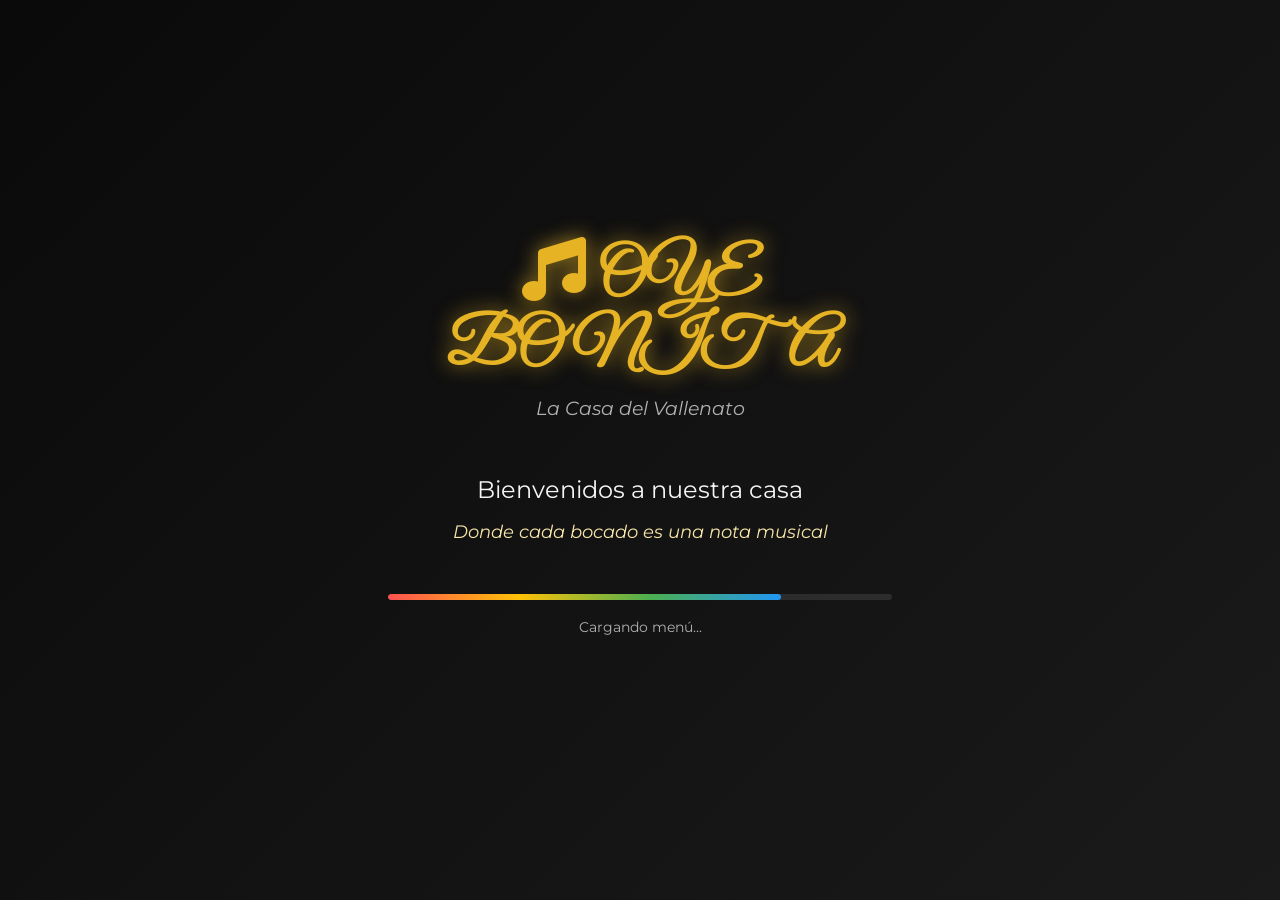
==== index.html @ 0b8c16e4 "quitar arreglos de acordeon" ====
<!DOCTYPE html>
<html lang="es">
<head>
    <meta charset="UTF-8">
    <meta name="viewport" content="width=device-width, initial-scale=1.0, viewport-fit=cover">
    <meta name="description" content="Menú completo del restaurante Oye Bonita - La Casa del Vallenato">
    <meta name="keywords" content="restaurante, vallenato, comida colombiana, menú, Valledupar, Oye Bonita">
    <meta name="author" content="Oye Bonita - La Casa del Vallenato">
    <meta property="og:title" content="OYE BONITA - La Casa del Vallenato | Menú">
    <meta property="og:description" content="Sabores que suenan a vallenato. Disfruta de nuestra gastronomía colombiana.">
    <meta property="og:type" content="website">
    <meta property="og:locale" content="es_CO">
    
    <title>OYE BONITA - La Casa del Vallenato | Menú</title>
    
    <!-- Preconexiones para performance -->
    <link rel="preconnect" href="https://fonts.googleapis.com">
    <link rel="preconnect" href="https://fonts.gstatic.com" crossorigin>
    <link rel="preconnect" href="https://cdnjs.cloudflare.com">
    
    <!-- Hojas de estilo -->
    <link rel="stylesheet" href="style.css">
    <link href="https://fonts.googleapis.com/css2?family=Great+Vibes&family=Playfair+Display:wght@400;700&family=Montserrat:wght@300;400;500;600;700&display=swap" rel="stylesheet">
    <link rel="stylesheet" href="https://cdnjs.cloudflare.com/ajax/libs/font-awesome/6.4.0/css/all.min.css" integrity="sha512-iecdLmaskl7CVkqkXNQ/ZH/XLlvWZOJyj7Yy7tcenmpD1ypASozpmT/E0iPtmFIB46ZmdtAc9eNBvH0H/ZpiBw==" crossorigin="anonymous" referrerpolicy="no-referrer">
    
    <!-- Favicon -->
    <link rel="icon" type="image/x-icon" href="assets/images/favicon.ico">
    <link rel="apple-touch-icon" href="assets/images/apple-touch-icon.png">
</head>
<body>
    <!-- Pantalla de bienvenida -->
    <div id="welcome-screen" class="welcome-screen">
        <div class="welcome-content">
            <div class="welcome-logo">
                <h1><i class="fas fa-music" aria-hidden="true"></i> OYE BONITA</h1>
                <p class="tagline">La Casa del Vallenato</p>
            </div>
            <div class="welcome-message">
                <p>Bienvenidos a nuestra casa</p>
                <p class="subtitle">Donde cada bocado es una nota musical</p>
            </div>
            <div class="loading-indicator">
                <div class="loading-bar">
                    <div class="loading-progress"></div>
                </div>
                <p class="loading-text">Cargando menú...</p>
            </div>
        </div>
    </div>

    <!-- Contenido principal (oculto inicialmente) -->
    <div id="main-content" class="main-content" style="display: none;">

        <div id="app" role="main">
            <!-- Header simplificado -->
            <header class="main-header" role="banner">
                <div class="container">
                    <div class="logo">
                        <h1><i class="fas fa-music" aria-hidden="true"></i> OYE BONITA</h1>
                        <p class="tagline">La Casa del Vallenato</p>
                    </div>
                    <nav class="main-nav" aria-label="Navegación principal">
                        <ul role="menubar">
                            <li role="none">
                            </li>
                        </ul>
                    </nav>
                </div>
            </header>

            <!-- Contenido principal -->
            <main>
                <!-- Navegación de categorías del menú -->
                <section class="menu-navigation">
                    <div class="container">
                        <h2 class="section-title">Nuestro Menú</h2>
                        <p class="section-subtitle">Selecciona una categoría para descubrir nuestros platos</p>
                        <div class="menu-categories">
                            <button class="category-btn active" data-category="entradas">
                                <i class="fas fa-utensil-spoon"></i> Entradas
                            </button>
                            <button class="category-btn" data-category="hamburguesas">
                                <i class="fas fa-hamburger"></i> Hamburguesas
                            </button>
                            <button class="category-btn" data-category="para-picar">
                                <i class="fas fa-drumstick-bite"></i> Para Picar
                            </button>
                            <button class="category-btn" data-category="licores">
                                <i class="fas fa-glass-whiskey"></i> Licores
                            </button>
                            <button class="category-btn" data-category="cocteles">
                                <i class="fas fa-cocktail"></i> Cócteles
                            </button>
                        </div>
                    </div>
                </section>

                <!-- Sección de Entradas -->
                <section id="entradas" class="menu-section">
                    <div class="container">
                        <h3 class="section-title">Entradas</h3>
                        <p class="section-subtitle">Para empezar con buen sabor</p>
                        <div class="menu-grid" id="entradas-grid">
                            <!-- Las tarjetas se generarán con JavaScript -->
                        </div>
                    </div>
                </section>

                <!-- Sección de Hamburguesas -->
                <section id="hamburguesas" class="menu-section">
                    <div class="container">
                        <h3 class="section-title">Hamburguesas</h3>
                        <p class="section-subtitle">Las mejores hamburguesas con sabor colombiano</p>
                        <div class="menu-grid" id="hamburguesas-grid">
                            <!-- Contenido generado por JavaScript -->
                        </div>
                    </div>
                </section>

                <!-- Sección Para Picar -->
                <section id="para-picar" class="menu-section">
                    <div class="container">
                        <h3 class="section-title">Para Picar</h3>
                        <p class="section-subtitle">Para compartir con amigos y buena música</p>
                        <div class="menu-grid" id="para-picar-grid">
                            <!-- Contenido generado por JavaScript -->
                        </div>
                    </div>
                </section>

                <!-- Sección de Licores -->
                <section id="licores" class="menu-section">
                    <div class="container">
                        <h3 class="section-title">Licores</h3>
                        <p class="section-subtitle">Los mejores licores para brindar</p>
                        <div class="menu-grid" id="licores-grid">
                            <!-- Contenido generado por JavaScript -->
                        </div>
                    </div>
                </section>

                <!-- Sección de Cócteles -->
                <section id="cocteles" class="menu-section">
                    <div class="container">
                        <h3 class="section-title">Cócteles</h3>
                        <p class="section-subtitle">Mezclas perfectas para disfrutar</p>
                        <div class="menu-grid" id="cocteles-grid">
                            <!-- Contenido generado por JavaScript -->
                        </div>
                    </div>
                </section>

                <!-- Sección de Dirección -->
                <section id="direccion" class="menu-section">
                    <div class="container">
                        <h2 class="section-title">Visítanos</h2>
                        <p class="section-subtitle">Ven y disfruta de nuestra gastronomía</p>
                        <div class="address-card">
                            <div class="address-content">
                                <h4><i class="fas fa-map-marker-alt"></i> Oye Bonita - La Casa del Vallenato</h4>
                                <p>Calle 70 # 45 - 23, Barrio La Castellana</p>
                                <p>Valledupar, Colombia</p>
                                <p class="contact-info"><i class="fas fa-phone"></i> +57 321 456 7890</p>
                            </div>
                        </div>
                    </div>
                </section>
            </main>

            <!-- Footer simplificado -->
            <footer class="main-footer">
                <div class="container">
                    <div class="footer-content">
                        <div class="footer-column">
                            <h3>Oye Bonita</h3>
                            <p>La Casa del Vallenato, donde la gastronomía y la música se encuentran.</p>
                        </div>
                        <div class="footer-column">
                            <h3>Dirección</h3>
                            <p><i class="fas fa-map-marker-alt"></i> Calle 70 #45-23</p>
                            <p>Barrio La Castellana</p>
                            <p>Valledupar, Colombia</p>
                        </div>
                    </div>
                    <div class="footer-bottom">
                        <p>&copy; 2023 Oye Bonita - La Casa del Vallenato.</p>
                    </div>
                </div>
            </footer>
        </div>
    </div>

    <!-- Scripts -->
    <script src="script.js"></script>
    <script>
        // Transición automática de pantalla de bienvenida
        document.addEventListener('DOMContentLoaded', function() {
            const welcomeScreen = document.getElementById('welcome-screen');
            const mainContent = document.getElementById('main-content');
            const loadingProgress = document.querySelector('.loading-progress');
            
            // Simular carga
            let progress = 0;
            const interval = setInterval(() => {
                progress += 2;
                loadingProgress.style.width = progress + '%';
                
                if (progress >= 100) {
                    clearInterval(interval);
                    
                    // Ocultar pantalla de bienvenida y mostrar contenido principal
                    setTimeout(() => {
                        welcomeScreen.style.opacity = '0';
                        welcomeScreen.style.transition = 'opacity 0.5s ease';
                        
                        setTimeout(() => {
                            welcomeScreen.style.display = 'none';
                            mainContent.style.display = 'block';
                            mainContent.style.opacity = '0';
                            mainContent.style.transition = 'opacity 0.5s ease';
                            
                            setTimeout(() => {
                                mainContent.style.opacity = '1';
                            }, 50);
                        }, 500);
                    }, 300);
                }
            }, 30);
        });
    </script>
</body>
</html>
---- style.css ----
/* ============================================
   RESET Y CONFIGURACIÓN BASE
   ============================================ */
* {
    margin: 0;
    padding: 0;
    box-sizing: border-box;
}

html {
    scroll-behavior: smooth;
}

body {
    font-family: 'Montserrat', sans-serif;
    line-height: 1.6;
    color: var(--text-primary);
    background-color: var(--bg-deep-black);
    overflow-x: hidden;
    text-rendering: optimizeLegibility;
    -webkit-font-smoothing: antialiased;
    -moz-osx-font-smoothing: grayscale;
}

/* ============================================
   VARIABLES CSS - PALETA VALLENATA
   ============================================ */
:root {
    /* Colores principales - Optimizados para accesibilidad */
    --bg-deep-black: #0a0a0a;
    --gold-accent: #E6B325; /* Mejor contraste: 7.5:1 sobre #0a0a0a */
    --gold-light: #F8E6A8;
    --confeti-red: #FF5252;
    --confeti-yellow: #FFC107;
    --confeti-green: #4CAF50;
    --confeti-blue: #2196F3;
    
    /* Colores de texto - Mejor legibilidad */
    --text-primary: #F5F5F5;
    --text-secondary: #B0B0B0;
    --text-accent: #E6B325;
    
    /* Estados */
    --success: #2E7D32;
    --warning: #FF9800;
    --error: #D32F2F;
    
    /* Sombras optimizadas para performance */
    --shadow-sm: 0 1px 3px rgba(0,0,0,0.4);
    --shadow-md: 0 3px 6px rgba(0,0,0,0.5);
    --shadow-lg: 0 6px 12px rgba(0,0,0,0.6);
    --shadow-gold: 0 0 12px rgba(230, 179, 37, 0.6);
    
    /* Radios */
    --radius-sm: 4px;
    --radius-md: 8px;
    --radius-lg: 16px;
    --radius-full: 9999px;
    
    /* Espaciado sistemático */
    --space-xs: 0.5rem;
    --space-sm: 1rem;
    --space-md: 1.5rem;
    --space-lg: 2rem;
    --space-xl: 3rem;
    --space-xxl: 4rem;
    
    /* Breakpoints */
    --breakpoint-sm: 576px;
    --breakpoint-md: 768px;
    --breakpoint-lg: 992px;
    --breakpoint-xl: 1200px;
    --breakpoint-xxl: 1400px;
    
    /* Utilidades de performance */
    --transition-fast: 150ms ease;
    --transition-base: 250ms ease;
    --transition-slow: 350ms ease;
}

/* ============================================
   TIPOGRAFÍA VALLENATA
   ============================================ */
h1, h2, h3, h4, h5, h6 {
    font-family: 'Playfair Display', serif;
    font-weight: 700;
    line-height: 1.2;
    margin-bottom: var(--space-md);
    color: var(--gold-accent);
}

h1 {
    font-size: clamp(2.5rem, 5vw, 3.5rem);
    font-weight: 900;
    line-height: 1.1;
}

h2 {
    font-size: clamp(2rem, 4vw, 2.5rem);
}

h3 {
    font-size: clamp(1.5rem, 3vw, 1.8rem);
}

p {
    margin-bottom: var(--space-md);
    font-size: 1rem;
    color: var(--text-secondary);
}

a {
    color: var(--gold-accent);
    text-decoration: none;
    transition: color 0.3s ease;
}

a:hover {
    color: var(--gold-light);
}

/* ============================================
   UTILIDADES
   ============================================ */
.container {
    width: 100%;
    max-width: 1200px;
    margin: 0 auto;
    padding: 0 var(--space-md);
}

.section-title {
    text-align: center;
    margin-bottom: var(--space-sm);
    position: relative;
    font-family: 'Great Vibes', cursive;
    font-size: 3rem;
    color: var(--gold-accent);
}

.section-title::after {
    content: '';
    display: block;
    width: 100px;
    height: 4px;
    background: linear-gradient(90deg, var(--confeti-red), var(--confeti-yellow), var(--confeti-green), var(--confeti-blue));
    margin: var(--space-sm) auto;
    border-radius: var(--radius-full);
}

.section-subtitle {
    text-align: center;
    color: var(--text-secondary);
    margin-bottom: var(--space-xl);
    font-size: 1.1rem;
    font-style: italic;
}

/* ============================================
   BOTONES VALLENATOS
   ============================================ */
.btn {
    display: inline-block;
    padding: var(--space-sm) var(--space-lg);
    border-radius: var(--radius-md);
    font-weight: 600;
    text-align: center;
    cursor: pointer;
    border: none;
    transition: all var(--transition-base);
    font-family: 'Montserrat', sans-serif;
    font-size: 1rem;
    text-transform: uppercase;
    letter-spacing: 1px;
    will-change: transform, box-shadow;
    position: relative;
    overflow: hidden;
}

.btn::after {
    content: '';
    position: absolute;
    top: 50%;
    left: 50%;
    width: 5px;
    height: 5px;
    background: rgba(255, 255, 255, 0.5);
    opacity: 0;
    border-radius: 100%;
    transform: scale(1, 1) translate(-50%);
    transform-origin: 50% 50%;
}

.btn:focus:not(:active)::after {
    animation: ripple 1s ease-out;
}

@keyframes ripple {
    0% {
        transform: scale(0, 0);
        opacity: 0.5;
    }
    100% {
        transform: scale(20, 20);
        opacity: 0;
    }
}

.btn-primary {
    background-color: var(--gold-accent);
    color: var(--bg-deep-black);
    box-shadow: var(--shadow-gold);
}

.btn-primary:hover,
.btn-primary:focus {
    background-color: var(--gold-light);
    transform: translateY(-3px);
    box-shadow: 0 6px 20px rgba(230, 179, 37, 0.7);
    outline: 2px solid var(--gold-light);
    outline-offset: 2px;
}

.btn-secondary {
    background-color: transparent;
    color: var(--gold-accent);
    border: 2px solid var(--gold-accent);
}

.btn-secondary:hover,
.btn-secondary:focus {
    background-color: var(--gold-accent);
    color: var(--bg-deep-black);
    transform: translateY(-3px);
    outline: 2px solid var(--gold-accent);
    outline-offset: 2px;
}

.btn-large {
    padding: var(--space-md) var(--space-xl);
    font-size: 1.1rem;
}

/* ============================================
   HEADER VALLENATO
   ============================================ */
.main-header {
    background-color: rgba(10, 10, 10, 0.98);
    backdrop-filter: blur(10px);
    position: sticky;
    top: 0;
    z-index: 1000;
    padding: var(--space-xs) 0;
    border-bottom: 2px solid var(--gold-accent);
    contain: layout style;
    will-change: backdrop-filter;
}

.main-header .container {
    display: flex;
    justify-content: space-between;
    align-items: center;
    flex-wrap: wrap;
}

.logo {
    display: flex;
    flex-direction: column;
    align-items: flex-start;
}

.logo h1 {
    font-family: 'Great Vibes', cursive;
    font-size: 2rem;
    margin-bottom: 0;
    color: var(--gold-accent);
    text-shadow: 0 0 10px rgba(212, 175, 55, 0.5);
    line-height: 1;
}

.logo .tagline {
    font-size: 0.8rem;
    color: var(--text-secondary);
    margin-bottom: 0;
    font-style: italic;
    letter-spacing: 0.5px;
}

.main-nav ul {
    display: flex;
    list-style: none;
    gap: var(--space-md);
    margin: 0;
    padding: 0;
}

.main-nav a {
    color: var(--text-primary);
    font-weight: 500;
    display: flex;
    align-items: center;
    gap: var(--space-xs);
    padding: var(--space-xs) var(--space-sm);
    border-radius: var(--radius-sm);
    font-size: 0.9rem;
    white-space: nowrap;
}

.main-nav a i {
    font-size: 0.9rem;
}

.main-nav a {
    transition: all 0.3s ease;
}

.main-nav a:hover,
.main-nav a.active {
    color: var(--gold-accent);
    background-color: rgba(212, 175, 55, 0.1);
    box-shadow: var(--shadow-gold);
}

/* ============================================
   HERO SECTION VALLENATA
   ============================================ */
.hero {
    padding: var(--space-xxl) 0;
    background: linear-gradient(rgba(16, 16, 16, 0.9), rgba(16, 16, 16, 0.9)), 
                url('assets/images/hero-bg.jpg') center/cover no-repeat;
    position: relative;
    overflow: hidden;
}

.hero::before {
    content: '';
    position: absolute;
    top: 0;
    left: 0;
    right: 0;
    bottom: 0;
    background: radial-gradient(circle at 20% 50%, rgba(212, 175, 55, 0.1) 0%, transparent 50%),
                radial-gradient(circle at 80% 20%, rgba(255, 107, 107, 0.1) 0%, transparent 50%);
    z-index: 0;
}

.hero .container {
    position: relative;
    z-index: 1;
    display: flex;
    align-items: center;
    gap: var(--space-xl);
}

.hero-content {
    flex: 1;
}

.hero-content h2 {
    font-size: 3.5rem;
    color: var(--gold-accent);
    margin-bottom: var(--space-md);
    font-family: 'Great Vibes', cursive;
}

.hero-content .subtitle {
    font-size: 1.8rem;
    color: var(--text-primary);
    margin-bottom: var(--space-lg);
    font-family: 'Playfair Display', serif;
    font-style: italic;
}

.hero-content p {
    font-size: 1.2rem;
    margin-bottom: var(--space-lg);
    color: var(--text-secondary);
    max-width: 600px;
}

.hero-buttons {
    display: flex;
    gap: var(--space-md);
}

.hero-image {
    flex: 1;
    position: relative;
}

.hero-image .image-placeholder {
    background: linear-gradient(135deg, var(--gold-accent) 0%, var(--confeti-red) 100%);
    border-radius: var(--radius-lg);
    height: 400px;
    display: flex;
    flex-direction: column;
    justify-content: center;
    align-items: center;
    color: var(--text-primary);
    box-shadow: var(--shadow-lg);
    overflow: hidden;
    position: relative;
}

.hero-image .image-placeholder::before {
    content: '';
    position: absolute;
    top: -50%;
    left: -50%;
    width: 200%;
    height: 200%;
    background: linear-gradient(45deg, transparent 30%, rgba(255, 255, 255, 0.1) 50%, transparent 70%);
    animation: shine 3s infinite linear;
}

@keyframes shine {
    0% { transform: translateX(-100%) translateY(-100%) rotate(45deg); }
    100% { transform: translateX(100%) translateY(100%) rotate(45deg); }
}

/* ============================================
   SECCIÓN DE NAVEGACIÓN DE MENÚ
   ============================================ */
.menu-navigation {
    padding: var(--space-xl) 0;
    background-color: rgba(0, 0, 0, 0.5);
}

.menu-categories {
    display: flex;
    justify-content: center;
    flex-wrap: wrap;
    gap: var(--space-sm);
    margin-bottom: var(--space-xl);
}

.category-btn {
    padding: var(--space-sm) var(--space-lg);
    background-color: transparent;
    border: 2px solid var(--gold-accent);
    color: var(--gold-accent);
    border-radius: var(--radius-full);
    font-weight: 600;
    cursor: pointer;
    transition: all 0.3s ease;
    display: flex;
    align-items: center;
    gap: var(--space-xs);
}

.category-btn:hover,
.category-btn.active {
    background-color: var(--gold-accent);
    color: var(--bg-deep-black);
    transform: translateY(-3px);
    box-shadow: var(--shadow-gold);
}

.category-btn i {
    font-size: 1.2rem;
}

/* ============================================
   TARJETAS DE MENÚ
   ============================================ */
.menu-section {
    padding: var(--space-xl) 0;
}

.menu-grid {
    display: grid;
    grid-template-columns: repeat(auto-fill, minmax(300px, 1fr));
    gap: var(--space-lg);
    margin-top: var(--space-xl);
}

.menu-card {
    background-color: rgba(255, 255, 255, 0.05);
    border-radius: var(--radius-lg);
    overflow: hidden;
    transition: all 0.3s ease;
    border: 1px solid rgba(212, 175, 55, 0.2);
    position: relative;
}

.menu-card:hover {
    transform: translateY(-10px);
    border-color: var(--gold-accent);
    box-shadow: var(--shadow-gold);
}

.menu-card__header {
    padding: var(--space-md);
    background-color: rgba(212, 175, 55, 0.1);
    border-bottom: 1px solid rgba(212, 175, 55, 0.3);
    display: flex;
    justify-content: space-between;
    align-items: center;
}

.menu-card__title {
    font-size: 1.5rem;
    color: var(--gold-accent);
    margin-bottom: 0;
}

.menu-card__price {
    font-size: 1.8rem;
    font-weight: 700;
    color: var(--confeti-green);
}

.menu-card__body {
    padding: var(--space-md);
}

.menu-card__description {
    color: var(--text-secondary);
    margin-bottom: var(--space-md);
    font-size: 0.95rem;
}

.menu-card__tags {
    display: flex;
    gap: var(--space-xs);
    flex-wrap: wrap;
}

.menu-card__tag {
    padding: 0.25rem 0.75rem;
    background-color: var(--confeti-red);
    color: white;
    border-radius: var(--radius-full);
    font-size: 0.8rem;
    font-weight: 600;
}

.menu-card__tag--recommended {
    background-color: var(--confeti-green);
}

.menu-card__tag--spicy {
    background-color: var(--confeti-red);
}

.menu-card__tag--new {
    background-color: var(--confeti-blue);
}


/* ============================================
   FOOTER VALLENATO
   ============================================ */
.main-footer {
    background-color: rgba(0, 0, 0, 0.9);
    padding: var(--space-xxl) 0 var(--space-xl);
    border-top: 2px solid var(--gold-accent);
    position: relative;
    overflow: hidden;
}

.footer-content {
    display: grid;
    grid-template-columns: repeat(auto-fit, minmax(250px, 1fr));
    gap: var(--space-xl);
    margin-bottom: var(--space-xl);
}

.footer-column h3 {
    color: var(--gold-accent);
    font-size: 1.5rem;
    margin-bottom: var(--space-md);
    font-family: 'Playfair Display', serif;
}

.footer-column p,
.footer-column a {
    color: var(--text-secondary);
    margin-bottom: var(--space-sm);
    display: block;
}

.footer-column a:hover {
    color: var(--gold-accent);
}

.social-links {
    display: flex;
    gap: var(--space-sm);
    margin-top: var(--space-md);
}

.social-links a {
    width: 40px;
    height: 40px;
    border-radius: 50%;
    background-color: rgba(212, 175, 55, 0.1);
    display: flex;
    align-items: center;
    justify-content: center;
    transition: all 0.3s ease;
}

.social-links a:hover {
    background-color: var(--gold-accent);
    transform: scale(1.1);
}

.footer-bottom {
    text-align: center;
    padding-top: var(--space-xl);
    border-top: 1px solid rgba(212, 175, 55, 0.3);
    color: var(--text-secondary);
    font-size: 0.9rem;
}

.footer-bottom p {
    margin-bottom: 0;
}

/* ============================================
   RESPONSIVIDAD
   ============================================ */
@media (max-width: 992px) {
    .hero .container {
        flex-direction: column;
        text-align: center;
    }
    
    .hero-content h2 {
        font-size: 2.8rem;
    }
    
    .menu-grid {
        grid-template-columns: repeat(auto-fill, minmax(250px, 1fr));
    }
}

@media (max-width: 768px) {
    .main-header {
        padding: 0.5rem 0;
    }
    
    .main-header .container {
        flex-direction: row;
        gap: var(--space-sm);
        align-items: center;
    }
    
    .logo h1 {
        font-size: 1.8rem;
    }
    
    .logo .tagline {
        font-size: 0.7rem;
    }
    
    .main-nav ul {
        gap: var(--space-xs);
        flex-wrap: nowrap;
        overflow-x: auto;
        padding-bottom: 0.25rem;
        -webkit-overflow-scrolling: touch;
    }
    
    .main-nav a {
        font-size: 0.8rem;
        padding: 0.25rem 0.5rem;
    }
    
    .main-nav a i {
        font-size: 0.8rem;
    }
    
    .menu-categories {
        flex-direction: column;
        align-items: center;
    }
    
    .category-btn {
        width: 100%;
        max-width: 300px;
        justify-content: center;
    }
    
    .footer-content {
        grid-template-columns: 1fr;
        text-align: center;
    }
    
}

/* Header más compacto para pantallas muy pequeñas */
@media (max-width: 480px) {
    .logo h1 {
        font-size: 1.5rem;
    }
    
    .logo .tagline {
        display: none; /* Ocultar tagline en pantallas muy pequeñas */
    }
    
    .main-nav a span {
        display: none; /* Mostrar solo iconos en pantallas muy pequeñas */
    }
    
    .main-nav a i {
        font-size: 1rem;
        margin: 0;
    }
    
    .main-nav a {
        padding: 0.5rem;
        border-radius: 50%;
        width: 40px;
        height: 40px;
        display: flex;
        align-items: center;
        justify-content: center;
    }
}

@media (max-width: 576px) {
    h1 {
        font-size: 2.5rem;
    }
    
    h2 {
        font-size: 2rem;
    }
    
    .section-title {
        font-size: 2.5rem;
    }
    
    .hero-buttons {
        flex-direction: column;
        align-items: center;
    }
    
    .btn {
        width: 100%;
        max-width: 300px;
    }
}

/* ============================================
   ANIMACIONES DE CONFETI (placeholder)
   ============================================ */
.confetti {
    position: fixed;
    width: 10px;
    height: 10px;
    background-color: var(--confeti-red);
    opacity: 0;
    pointer-events: none;
    border-radius: 50%;
}

/* ============================================
   ESTILOS PARA FORMULARIOS (añadidos)
   ============================================ */
.reservation-form-container {
    max-width: 600px;
    margin: 0 auto;
}

.form-grid {
    display: grid;
    grid-template-columns: repeat(auto-fit, minmax(250px, 1fr));
    gap: var(--space-md);
}

.form-group {
    display: flex;
    flex-direction: column;
}

.form-group-full {
    grid-column: 1 / -1;
}

.form-label {
    display: flex;
    align-items: center;
    gap: var(--space-xs);
    margin-bottom: var(--space-xs);
    color: var(--text-secondary);
    font-size: 0.9rem;
    font-weight: 500;
}

.form-input,
.form-select {
    padding: var(--space-sm);
    border-radius: var(--radius-sm);
    border: 1px solid var(--gold-accent);
    background: rgba(255, 255, 255, 0.05);
    color: var(--text-primary);
    font-family: 'Montserrat', sans-serif;
    font-size: 1rem;
    transition: all var(--transition-base);
    width: 100%;
}

.form-input:focus,
.form-select:focus {
    outline: 2px solid var(--gold-accent);
    outline-offset: 2px;
    background: rgba(255, 255, 255, 0.1);
    border-color: var(--gold-light);
}

.form-input::placeholder {
    color: rgba(255, 255, 255, 0.4);
}

.form-select option {
    background: var(--bg-deep-black);
    color: var(--text-primary);
}

.btn-block {
    width: 100%;
}

.form-note {
    margin-top: var(--space-sm);
    font-size: 0.85rem;
    color: var(--text-secondary);
    text-align: center;
    opacity: 0.8;
}

/* ============================================
   ESTILOS PARA SCROLLBAR
   ============================================ */
::-webkit-scrollbar {
    width: 10px;
}

::-webkit-scrollbar-track {
    background: var(--bg-deep-black);
}

::-webkit-scrollbar-thumb {
    background: var(--gold-accent);
    border-radius: var(--radius-full);
}

::-webkit-scrollbar-thumb:hover {
    background: var(--gold-light);
}

/* ============================================
   MEDIA QUERIES PARA PERFORMANCE
   ============================================ */
@media (prefers-reduced-motion: reduce) {
    *,
    *::before,
    *::after {
        animation-duration: 0.01ms !important;
        animation-iteration-count: 1 !important;
        transition-duration: 0.01ms !important;
        scroll-behavior: auto !important;
    }
}

@media (prefers-contrast: high) {
    :root {
        --gold-accent: #FFD700;
        --text-primary: #FFFFFF;
        --text-secondary: #E0E0E0;
    }
}

/* ============================================
   PANTALLA DE BIENVENIDA
   ============================================ */
.welcome-screen {
    position: fixed;
    top: 0;
    left: 0;
    width: 100%;
    height: 100%;
    background: linear-gradient(135deg, var(--bg-deep-black) 0%, #1a1a1a 100%);
    display: flex;
    align-items: center;
    justify-content: center;
    z-index: 9999;
    transition: opacity 0.5s ease;
}

.welcome-content {
    text-align: center;
    padding: var(--space-xl);
    max-width: 600px;
}

.welcome-logo h1 {
    font-family: 'Great Vibes', cursive;
    font-size: 4rem;
    color: var(--gold-accent);
    margin-bottom: var(--space-xs);
    text-shadow: 0 0 20px rgba(230, 179, 37, 0.7);
}

.welcome-logo .tagline {
    font-size: 1.2rem;
    color: var(--text-secondary);
    margin-bottom: var(--space-xl);
    font-style: italic;
}

.welcome-message p {
    font-size: 1.5rem;
    color: var(--text-primary);
    margin-bottom: var(--space-xs);
}

.welcome-message .subtitle {
    font-size: 1.1rem;
    color: var(--gold-light);
    font-style: italic;
    margin-bottom: var(--space-xl);
}

.loading-indicator {
    margin-top: var(--space-xl);
}

.loading-bar {
    width: 100%;
    height: 6px;
    background-color: rgba(255, 255, 255, 0.1);
    border-radius: var(--radius-full);
    overflow: hidden;
    margin-bottom: var(--space-sm);
}

.loading-progress {
    width: 0%;
    height: 100%;
    background: linear-gradient(90deg, var(--confeti-red), var(--confeti-yellow), var(--confeti-green), var(--confeti-blue));
    border-radius: var(--radius-full);
    transition: width 0.3s ease;
}

.loading-text {
    color: var(--text-secondary);
    font-size: 0.9rem;
}

/* ============================================
   ITEMS DE MENÚ SIMPLIFICADOS (SIN CAJAS INTERACTIVAS)
   ============================================ */
.menu-item-simple {
    background: transparent;
    border: none;
    padding: var(--space-md) 0;
    border-bottom: 1px solid rgba(212, 175, 55, 0.2);
    display: flex;
    justify-content: space-between;
    align-items: flex-start;
    transition: all 0.2s ease;
}

.menu-item-simple:last-child {
    border-bottom: none;
}

.menu-item-simple:hover {
    background: rgba(212, 175, 55, 0.05);
    padding-left: var(--space-sm);
    padding-right: var(--space-sm);
}

.menu-item-info {
    flex: 1;
    padding-right: var(--space-md);
}

.menu-item-title {
    font-size: 1.1rem;
    color: var(--gold-accent);
    margin-bottom: var(--space-xs);
    font-weight: 600;
    line-height: 1.3;
}

.menu-item-description {
    font-size: 0.9rem;
    color: var(--text-secondary);
    line-height: 1.5;
    margin-bottom: var(--space-xs);
    font-style: italic;
}

.menu-item-price {
    font-size: 1.2rem;
    font-weight: 700;
    color: var(--confeti-green);
    white-space: nowrap;
    min-width: 100px;
    text-align: right;
}

.menu-item-tags {
    display: flex;
    gap: var(--space-xs);
    margin-top: var(--space-xs);
    flex-wrap: wrap;
}

.menu-item-tag {
    font-size: 0.7rem;
    padding: 0.15rem 0.5rem;
    border-radius: var(--radius-full);
    background: var(--confeti-red);
    color: white;
    font-weight: 600;
    text-transform: uppercase;
    letter-spacing: 0.5px;
}

.menu-item-tag.recommended {
    background: var(--confeti-green);
}

.menu-item-tag.new {
    background: var(--confeti-blue);
}

.menu-item-tag.premium {
    background: var(--gold-accent);
    color: var(--bg-deep-black);
}

/* ============================================
   MEJORAS PARA MENÚ COMPLETO
   ============================================ */
.menu-section {
    margin-bottom: var(--space-xxl);
    padding-top: var(--space-xl);
}

.menu-section:first-of-type {
    padding-top: 0;
}

.menu-section h3.section-title {
    font-size: 2rem;
    margin-bottom: var(--space-sm);
    color: var(--gold-light);
    text-transform: uppercase;
    letter-spacing: 1px;
}

.menu-section .section-subtitle {
    font-size: 1rem;
    color: var(--text-secondary);
    margin-bottom: var(--space-lg);
    font-style: italic;
}

/* Separador entre secciones */
.menu-section:not(:first-of-type) {
    border-top: 2px solid rgba(212, 175, 55, 0.3);
    padding-top: var(--space-xxl);
}

/* ============================================
   TARJETA DE DIRECCIÓN
   ============================================ */
.address-card {
    background: rgba(212, 175, 55, 0.1);
    border: 1px solid rgba(212, 175, 55, 0.3);
    border-radius: var(--radius-lg);
    padding: var(--space-xl);
    max-width: 500px;
    margin: 0 auto;
}

.address-content h4 {
    color: var(--gold-accent);
    margin-bottom: var(--space-md);
    font-size: 1.3rem;
    display: flex;
    align-items: center;
    gap: var(--space-sm);
}

.address-content p {
    margin-bottom: var(--space-sm);
    color: var(--text-primary);
    font-size: 1rem;
}

.contact-info {
    margin-top: var(--space-lg);
    padding-top: var(--space-md);
    border-top: 1px solid rgba(212, 175, 55, 0.2);
    color: var(--gold-light) !important;
    font-weight: 500;
}

/* ============================================
   RESPONSIVIDAD COMPLETA PARA MÓVILES
   ============================================ */

/* Dispositivos medianos (tablets) */
@media (max-width: 992px) {
    .container {
        padding: 0 var(--space-md);
    }
    
    .menu-grid {
        grid-template-columns: repeat(auto-fill, minmax(280px, 1fr));
    }
    
    .menu-categories {
        flex-wrap: wrap;
        justify-content: center;
    }
    
    .category-btn {
        flex: 1 0 calc(50% - var(--space-md));
        min-width: 140px;
    }
}

/* Dispositivos pequeños (móviles grandes) */
@media (max-width: 768px) {
    /* Header optimizado para móviles */
    .main-header {
        position: sticky;
        padding: 0.25rem 0;
    }
    
    .main-header .container {
        gap: var(--space-xs);
    }
    
    .main-nav ul {
        gap: var(--space-xs);
    }

    /* ↓ Esto es lo clave: reducir el espacio inicial del menú */
    .menu-navigation {
        padding: 14px 16px 12px;
    }

    .menu-navigation .section-title {
        font-size: 22px !important;
        margin-bottom: 2px;
    }

    .menu-navigation .section-title::after {
        margin: 4px auto 6px;
        width: 50px;
        height: 2px;
    }

    .menu-navigation .section-subtitle {
        font-size: 11px !important;
        margin-bottom: 10px;
    }
    
    /* Botones de categoría en grilla 2 columnas */
    .menu-categories {
        display: grid;
        grid-template-columns: 1fr 1fr;
        gap: 8px;
        margin-bottom: 0;
    }
    
    .category-btn {
        padding: 8px 4px;
        font-size: 11px;
        justify-content: center;
    }
    
    /* Tipografía */
    h1 { font-size: clamp(1.8rem, 6vw, 2.2rem) !important; line-height: 1.2; }
    h2 { font-size: clamp(1.5rem, 5vw, 1.8rem) !important; }
    h3 { font-size: clamp(1.2rem, 4vw, 1.4rem) !important; }
    
    .section-title {
        font-size: 2rem !important;
        margin-bottom: var(--space-sm);
    }
    
    .section-subtitle {
        font-size: 0.95rem !important;
        margin-bottom: var(--space-lg);
    }
    
    .container { padding: 0 var(--space-sm); }
    
    .menu-section {
        padding: var(--space-md) 0;
        margin-bottom: var(--space-lg);
    }
    
    .menu-section:not(:first-of-type) {
        padding-top: var(--space-lg);
    }
    
    .menu-section:first-of-type {
        padding-top: 14px;
    }
    
}

/* Dispositivos muy pequeños (móviles pequeños) */
@media (max-width: 480px) {
    /* Tipografía aún más compacta */
    h1 {
        font-size: clamp(1.6rem, 7vw, 1.9rem) !important;
    }
    
    h2 {
        font-size: clamp(1.3rem, 6vw, 1.5rem) !important;
    }
    
    h3 {
        font-size: clamp(1.1rem, 5vw, 1.2rem) !important;
    }
    
    .section-title {
        font-size: 1.8rem !important;
    }
    
    /* Contenedores más compactos */
    .container {
        padding: 0 var(--space-xs);
    }
    
    .menu-section {
        padding: var(--space-md) 0;
    }
    
    /* Items del menú ultra compactos */
    .menu-item-title {
        font-size: 0.95rem;
    }
    
    .menu-item-description {
        font-size: 0.8rem;
    }
    
    .menu-item-price {
        font-size: 1rem;
    }
    
    /* Botones de categoría en columna */
    .menu-categories {
        gap: var(--space-xs);
    }
    
    .category-btn {
        padding: 0.75rem;
        font-size: 0.85rem;
    }
    
    /* Header ultra compacto */
    .logo h1 {
        font-size: 1.5rem;
    }
    
    .logo .tagline {
        font-size: 0.7rem;
    }
    
    .main-nav a span {
        display: none;
    }
    
    .main-nav a i {
        font-size: 1rem;
    }
    
    .main-nav a {
        padding: 0.5rem;
        width: 40px;
        height: 40px;
        border-radius: 50%;
        justify-content: center;
    }
    
    /* Pantalla de bienvenida ajustada */
    .welcome-content {
        padding: var(--space-lg);
    }
    
    .welcome-logo h1 {
        font-size: 2rem !important;
    }
    
    .welcome-message p {
        font-size: 1rem !important;
    }
}

/* Dispositivos en orientación horizontal */
@media (max-width: 768px) and (orientation: landscape) {
    .menu-item-simple {
        flex-direction: row;
        align-items: flex-start;
    }
    
    .menu-item-price {
        text-align: right;
        min-width: 80px;
        margin-left: var(--space-sm);
    }
    
    .main-header .container {
        flex-direction: row;
    }
    
    .main-nav ul {
        flex-wrap: nowrap;
    }
}

/* Mejoras de accesibilidad y touch */
@media (max-width: 768px) {
    /* Tamaños mínimos para touch */
    .category-btn,
    .main-nav a {
        min-height: 44px;
        min-width: 44px;
    }
    
    /* Mejor espaciado para dedos */
    .menu-item-simple {
        padding: 0.75rem 0;
    }
    
    /* Scroll suave mejorado */
    html {
        scroll-behavior: smooth;
        scroll-padding-top: 80px; /* Compensa header fijo */
    }
}

/* ============================================
   PRINT STYLES
   ============================================ */
@media print {
    .main-header,
    .menu-navigation,
    .footer-bottom,
    .btn,
    .confetti,
    .music-note,
    .welcome-screen {
        display: none !important;
    }
    
    body {
        background: white !important;
        color: black !important;
    }
    
    .menu-card {
        break-inside: avoid;
        border: 1px solid #ccc !important;
        box-shadow: none !important;
    }
    
    .menu-card__price {
        color: black !important;
    }
}
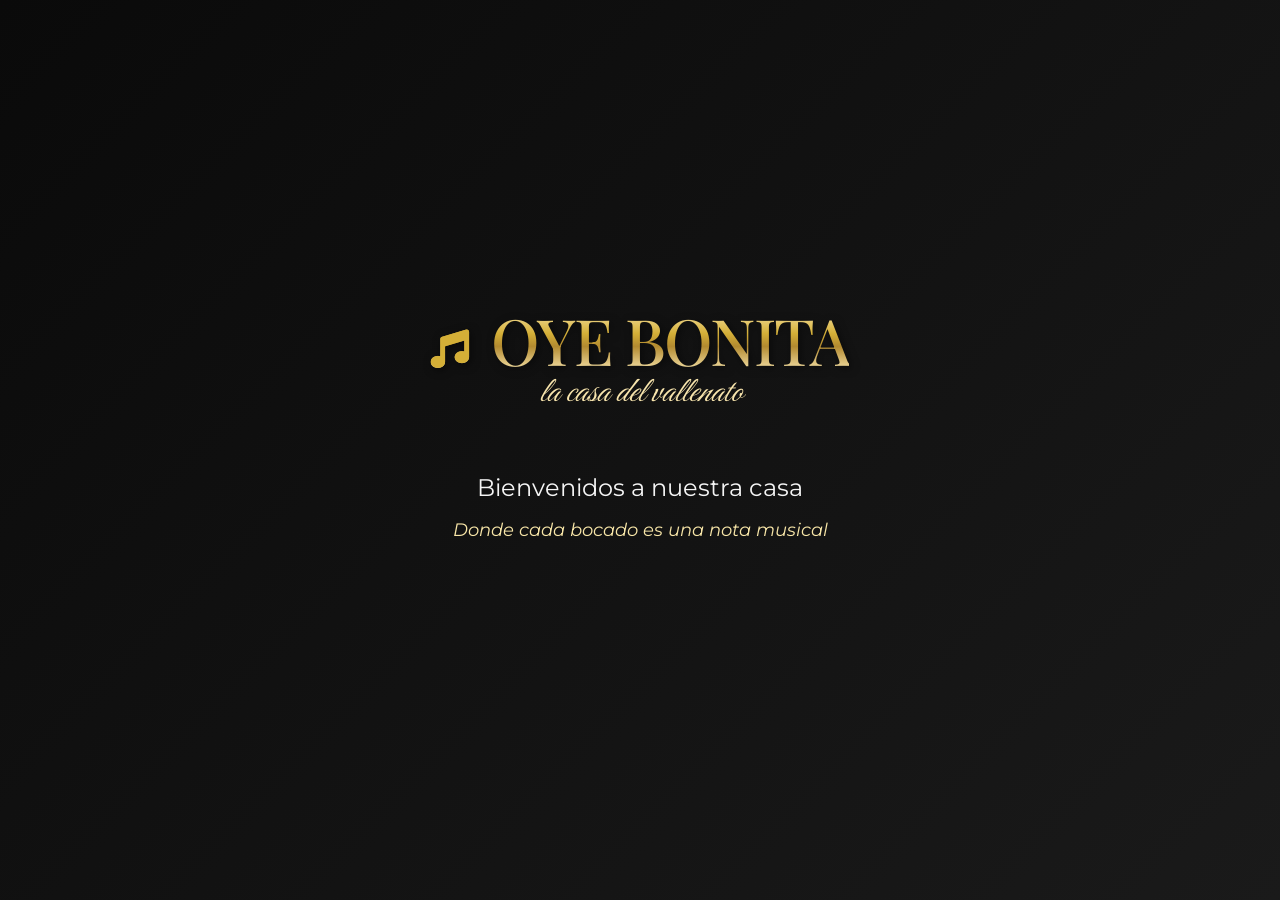
==== commit c6a07432: "mvp 1" ====
--- a/index.html
+++ b/index.html
@@ -1,6 +1,9 @@
 <!DOCTYPE html>
 <html lang="es">
 <head>
+    <link rel="preconnect" href="https://fonts.googleapis.com">
+    <link rel="preconnect" href="https://fonts.gstatic.com" crossorigin>
+    <link href="https://fonts.googleapis.com/css2?family=Playfair+Display:wght@700&family=Great+Vibes&display=swap" rel="stylesheet">
     <meta charset="UTF-8">
     <meta name="viewport" content="width=device-width, initial-scale=1.0, viewport-fit=cover">
     <meta name="description" content="Menú completo del restaurante Oye Bonita - La Casa del Vallenato">
--- a/style.css
+++ b/style.css
@@ -1,3 +1,4 @@
+@import url('https://fonts.googleapis.com/css2?family=Cinzel:wght@700&family=Dancing+Script:wght@600&family=Playfair+Display:wght@500;700&display=swap');
 /* ============================================
    RESET Y CONFIGURACIÓN BASE
    ============================================ */
@@ -15,7 +16,10 @@
     font-family: 'Montserrat', sans-serif;
     line-height: 1.6;
     color: var(--text-primary);
-    background-color: var(--bg-deep-black);
+    background:
+        radial-gradient(circle at 20% 30%, rgba(230,179,37,0.08), transparent 40%),
+        radial-gradient(circle at 80% 70%, rgba(255,82,82,0.08), transparent 40%),
+        #0a0a0a;
     overflow-x: hidden;
     text-rendering: optimizeLegibility;
     -webkit-font-smoothing: antialiased;
@@ -133,8 +137,11 @@
     text-align: center;
     margin-bottom: var(--space-sm);
     position: relative;
-    font-family: 'Great Vibes', cursive;
-    font-size: 3rem;
+    font-family: 'Montserrat', sans-serif;
+    text-transform: uppercase;
+    letter-spacing: 2px;
+    font-size: 14px;
+    font-weight: 500;
     color: var(--gold-accent);
 }
 
@@ -244,16 +251,14 @@
 /* ============================================
    HEADER VALLENATO
    ============================================ */
+/* Estilos para el Header y Logo */
 .main-header {
-    background-color: rgba(10, 10, 10, 0.98);
-    backdrop-filter: blur(10px);
-    position: sticky;
-    top: 0;
+    background-color: #0a0a0a; /* Fondo casi negro */
+    padding: 40px 0;
+    text-align: center;
+    position: static; /* Cambiado de sticky a static para que no baje con el cursor */
     z-index: 1000;
-    padding: var(--space-xs) 0;
     border-bottom: 2px solid var(--gold-accent);
-    contain: layout style;
-    will-change: backdrop-filter;
 }
 
 .main-header .container {
@@ -270,20 +275,46 @@
 }
 
 .logo h1 {
+    font-family: 'Playfair Display', serif;
+    font-size: 4rem;
+    font-weight: 500; /* Cambiado de 700 a 500 para menos grosor */
+    margin: 0;
+    text-transform: uppercase;
+    letter-spacing: -2px;
+    
+    /* Efecto Dorado Metálico */
+    background: linear-gradient(
+        to bottom,
+        #f8e5ad 0%,
+        #d4af37 40%,
+        #b28a30 60%,
+        #f8e5ad 100%
+    );
+    -webkit-background-clip: text;
+    -webkit-text-fill-color: transparent;
+    filter: drop-shadow(2px 2px 4px rgba(0,0,0,0.5));
+    line-height: 1;
+}
+
+.logo .tagline {
     font-family: 'Great Vibes', cursive;
-    font-size: 2rem;
-    margin-bottom: 0;
-    color: var(--gold-accent);
-    text-shadow: 0 0 10px rgba(212, 175, 55, 0.5);
-    line-height: 1;
-}
-
-.logo .tagline {
-    font-size: 0.8rem;
-    color: var(--text-secondary);
+    font-size: 2.2rem;
+    color: #f8e5ad;
+    margin-top: -15px; /* Para que se acerque al título como en la imagen */
+    font-weight: normal;
+    text-transform: lowercase; /* El estilo script suele lucir mejor así */
     margin-bottom: 0;
     font-style: italic;
     letter-spacing: 0.5px;
+}
+
+/* Estilo para el icono de música (opcional, si quieres que combine) */
+.fa-music {
+    font-size: 0.6em;
+    vertical-align: middle;
+    margin-right: 10px;
+    color: #d4af37;
+    -webkit-text-fill-color: initial; /* Reset del gradiente del h1 */
 }
 
 .main-nav ul {
@@ -527,24 +558,25 @@
 }
 
 .menu-card__tag {
-    padding: 0.25rem 0.75rem;
-    background-color: var(--confeti-red);
+    padding: 0.2rem 0.5rem;
+    background-color: #C62828;
     color: white;
     border-radius: var(--radius-full);
-    font-size: 0.8rem;
-    font-weight: 600;
+    font-size: 0.7rem;
+    font-weight: 500;
+    opacity: 0.9;
 }
 
 .menu-card__tag--recommended {
-    background-color: var(--confeti-green);
+    background-color: #2E7D32;
 }
 
 .menu-card__tag--spicy {
-    background-color: var(--confeti-red);
+    background-color: #C62828;
 }
 
 .menu-card__tag--new {
-    background-color: var(--confeti-blue);
+    background-color: #1565C0;
 }
 
 
@@ -897,17 +929,45 @@
     max-width: 600px;
 }
 
+@keyframes glow {
+    from {
+        text-shadow: 0 0 10px #E6B325;
+    }
+    to {
+        text-shadow: 0 0 25px #E6B325, 0 0 40px #E6B325;
+    }
+}
+
 .welcome-logo h1 {
+    font-family: 'Playfair Display', serif;
+    font-size: 4rem;
+    font-weight: 500; /* Igual que el header */
+    margin: 0;
+    text-transform: uppercase;
+    letter-spacing: -2px;
+    
+    /* Efecto Dorado Metálico - Igual que el header */
+    background: linear-gradient(
+        to bottom,
+        #f8e5ad 0%,
+        #d4af37 40%,
+        #b28a30 60%,
+        #f8e5ad 100%
+    );
+    -webkit-background-clip: text;
+    -webkit-text-fill-color: transparent;
+    filter: drop-shadow(2px 2px 4px rgba(0,0,0,0.5));
+    line-height: 1;
+    margin-bottom: var(--space-xs);
+}
+
+.welcome-logo .tagline {
     font-family: 'Great Vibes', cursive;
-    font-size: 4rem;
-    color: var(--gold-accent);
-    margin-bottom: var(--space-xs);
-    text-shadow: 0 0 20px rgba(230, 179, 37, 0.7);
-}
-
-.welcome-logo .tagline {
-    font-size: 1.2rem;
-    color: var(--text-secondary);
+    font-size: 2.2rem;
+    color: #f8e5ad;
+    margin-top: -15px; /* Para que se acerque al título como en el header */
+    font-weight: normal;
+    text-transform: lowercase; /* El estilo script suele lucir mejor así */
     margin-bottom: var(--space-xl);
     font-style: italic;
 }
@@ -925,30 +985,58 @@
     margin-bottom: var(--space-xl);
 }
 
+/* La barra de carga ha sido eliminada según solicitud del usuario */
 .loading-indicator {
-    margin-top: var(--space-xl);
-}
-
-.loading-bar {
-    width: 100%;
-    height: 6px;
-    background-color: rgba(255, 255, 255, 0.1);
-    border-radius: var(--radius-full);
-    overflow: hidden;
-    margin-bottom: var(--space-sm);
-}
-
-.loading-progress {
-    width: 0%;
-    height: 100%;
-    background: linear-gradient(90deg, var(--confeti-red), var(--confeti-yellow), var(--confeti-green), var(--confeti-blue));
-    border-radius: var(--radius-full);
-    transition: width 0.3s ease;
-}
-
-.loading-text {
-    color: var(--text-secondary);
-    font-size: 0.9rem;
+    display: none; /* Oculta completamente la barra de carga */
+}
+
+/* ============================================
+   DESTELLOS DORADOS PARA PANTALLA DE CARGA
+   ============================================ */
+.golden-sparkle {
+    position: absolute;
+    width: 8px;
+    height: 8px;
+    background: #E6B325;
+    border-radius: 50%;
+    pointer-events: none;
+    z-index: 9998;
+    opacity: 0;
+    filter: blur(1px);
+    box-shadow: 0 0 15px #E6B325, 0 0 30px rgba(230, 179, 37, 0.7);
+}
+
+@keyframes sparkle-twinkle {
+    0% {
+        opacity: 0;
+        transform: scale(0.5);
+    }
+    50% {
+        opacity: 1;
+        transform: scale(1.2);
+    }
+    100% {
+        opacity: 0;
+        transform: scale(0.5);
+    }
+}
+
+@keyframes sparkle-move {
+    0% {
+        transform: translate(0, 0) rotate(0deg);
+    }
+    25% {
+        transform: translate(20px, -20px) rotate(90deg);
+    }
+    50% {
+        transform: translate(40px, 0) rotate(180deg);
+    }
+    75% {
+        transform: translate(20px, 20px) rotate(270deg);
+    }
+    100% {
+        transform: translate(0, 0) rotate(360deg);
+    }
 }
 
 /* ============================================
@@ -970,9 +1058,11 @@
 }
 
 .menu-item-simple:hover {
-    background: rgba(212, 175, 55, 0.05);
+    background: rgba(212, 175, 55, 0.08);
     padding-left: var(--space-sm);
     padding-right: var(--space-sm);
+    transform: scale(1.01);
+    transition: transform 0.2s ease, background 0.2s ease;
 }
 
 .menu-item-info {
@@ -1003,6 +1093,7 @@
     white-space: nowrap;
     min-width: 100px;
     text-align: right;
+    text-shadow: 0 0 10px rgba(76, 175, 80, 0.4);
 }
 
 .menu-item-tags {
@@ -1013,27 +1104,33 @@
 }
 
 .menu-item-tag {
-    font-size: 0.7rem;
-    padding: 0.15rem 0.5rem;
+    font-size: 0.6rem;
+    padding: 0.1rem 0.45rem;
     border-radius: var(--radius-full);
-    background: var(--confeti-red);
-    color: white;
-    font-weight: 600;
+    background: rgba(255, 255, 255, 0.07);
+    color: rgba(255, 255, 255, 0.45);
+    font-weight: 500;
     text-transform: uppercase;
     letter-spacing: 0.5px;
+    border: 0.5px solid rgba(255, 255, 255, 0.15);
 }
 
 .menu-item-tag.recommended {
-    background: var(--confeti-green);
+    background: rgba(76, 175, 80, 0.12);
+    color: rgba(76, 175, 80, 0.7);
+    border-color: rgba(76, 175, 80, 0.2);
 }
 
 .menu-item-tag.new {
-    background: var(--confeti-blue);
+    background: rgba(33, 150, 243, 0.12);
+    color: rgba(33, 150, 243, 0.7);
+    border-color: rgba(33, 150, 243, 0.2);
 }
 
 .menu-item-tag.premium {
-    background: var(--gold-accent);
-    color: var(--bg-deep-black);
+    background: rgba(230, 179, 37, 0.1);
+    color: rgba(230, 179, 37, 0.6);
+    border-color: rgba(230, 179, 37, 0.2);
 }
 
 /* ============================================
@@ -1049,11 +1146,13 @@
 }
 
 .menu-section h3.section-title {
-    font-size: 2rem;
+    font-family: 'Montserrat', sans-serif;
+    text-transform: uppercase;
+    letter-spacing: 2px;
+    font-size: 14px;
+    font-weight: 500;
     margin-bottom: var(--space-sm);
     color: var(--gold-light);
-    text-transform: uppercase;
-    letter-spacing: 1px;
 }
 
 .menu-section .section-subtitle {
@@ -1346,6 +1445,241 @@
 }
 
 /* ============================================
+   ESTILOS PARA SUBCATEGORÍAS
+   ============================================ */
+.menu-subcategory {
+    margin-bottom: var(--space-xl);
+    padding-bottom: var(--space-lg);
+    border-bottom: 1px solid rgba(230, 179, 37, 0.2);
+}
+
+.menu-subcategory:last-child {
+    border-bottom: none;
+    margin-bottom: 0;
+}
+
+.subcategory-title {
+    font-family: 'Playfair Display', serif;
+    font-size: clamp(1.5rem, 3vw, 1.8rem);
+    font-weight: 700;
+    color: var(--gold-accent);
+    margin-bottom: var(--space-md);
+    padding-bottom: var(--space-xs);
+    border-bottom: 2px solid var(--gold-accent);
+    position: relative;
+}
+
+.subcategory-title::after {
+    content: '';
+    position: absolute;
+    bottom: -2px;
+    left: 0;
+    width: 60px;
+    height: 2px;
+    background: linear-gradient(90deg, var(--gold-accent), transparent);
+}
+
+.subcategory-items {
+    display: flex;
+    flex-direction: column;
+    gap: var(--space-sm);
+}
+
+.subcategory-items .menu-item-simple {
+    margin-left: var(--space-sm);
+    border-left: 2px solid rgba(230, 179, 37, 0.3);
+    padding-left: var(--space-md);
+}
+
+.subcategory-items .menu-item-simple:hover {
+    border-left-color: var(--gold-accent);
+    background: rgba(230, 179, 37, 0.05);
+}
+
+/* Responsive para subcategorías */
+@media (max-width: 768px) {
+    .menu-subcategory {
+        margin-bottom: var(--space-lg);
+        padding-bottom: var(--space-md);
+    }
+    
+    .subcategory-title {
+        font-size: 1.4rem;
+    }
+    
+    .subcategory-items .menu-item-simple {
+        margin-left: 0;
+        padding-left: var(--space-sm);
+        border-left-width: 1px;
+    }
+}
+
+/* ============================================
+   PARTÍCULAS FLOTANTES
+   ============================================ */
+.particle {
+    position: fixed;
+    width: 4px;
+    height: 4px;
+    background: #E6B325;
+    border-radius: 50%;
+    opacity: 0.6;
+    animation: float 8s infinite linear;
+    pointer-events: none;
+    z-index: -1;
+}
+
+@keyframes float {
+    from {
+        transform: translateY(100vh);
+        opacity: 0;
+    }
+    to {
+        transform: translateY(-10vh);
+        opacity: 1;
+    }
+}
+
+/* ============================================
+   FUEGOS ARTIFICIALES Y PARTÍCULAS DECORATIVAS
+   ============================================ */
+.firework {
+    position: fixed;
+    width: 16px;
+    height: 16px;
+    border-radius: 40%;
+    pointer-events: none;
+    z-index: -1;
+    opacity: 0;
+    filter: blur(1px);
+    box-shadow: 0 0 20px currentColor, 0 0 40px rgba(255, 255, 255, 0.5);
+}
+
+.firework-spark {
+    position: absolute;
+    width: 7px;
+    height: 7px;
+    border-radius: 50%;
+    opacity: 0;
+    filter: blur(1px);
+    box-shadow: 0 0 10px currentColor, 0 0 20px rgba(255, 255, 255, 0.3);
+}
+
+@keyframes firework-explosion {
+    0% {
+        transform: scale(0);
+        opacity: 1;
+    }
+    50% {
+        opacity: 1;
+    }
+    100% {
+        transform: scale(1.5);
+        opacity: 0;
+    }
+}
+
+@keyframes spark-trail {
+    0% {
+        transform: translate(0, 0) scale(1);
+        opacity: 1;
+    }
+    100% {
+        transform: translate(var(--tx), var(--ty)) scale(0);
+        opacity: 0;
+    }
+}
+
+/* Partículas decorativas adicionales - MÁS GRANDES Y VISTOSAS */
+.particle-gold {
+    background: #E6B325;
+    box-shadow: 0 0 25px #E6B325, 0 0 50px rgba(230, 179, 37, 0.7);
+    width: 10px;
+    height: 10px;
+    filter: blur(0.5px);
+}
+
+.particle-red {
+    background: #FF5252;
+    box-shadow: 0 0 25px #FF5252, 0 0 50px rgba(255, 82, 82, 0.7);
+    width: 10px;
+    height: 10px;
+    filter: blur(0.5px);
+}
+
+.particle-blue {
+    background: #2196F3;
+    box-shadow: 0 0 25px #2196F3, 0 0 50px rgba(33, 150, 243, 0.7);
+    width: 10px;
+    height: 10px;
+    filter: blur(0.5px);
+}
+
+.particle-green {
+    background: #4CAF50;
+    box-shadow: 0 0 25px #4CAF50, 0 0 50px rgba(76, 175, 80, 0.7);
+    width: 10px;
+    height: 10px;
+    filter: blur(0.5px);
+}
+
+/* Partículas grandes especiales */
+.particle-large {
+    width: 15px;
+    height: 15px;
+    box-shadow: 0 0 30px currentColor, 0 0 60px rgba(255, 255, 255, 0.5);
+    animation: float-large 8s infinite linear;
+    filter: blur(1px);
+}
+
+/* Partículas extra grandes con efectos especiales */
+.particle-extra-large {
+    width: 20px;
+    height: 20px;
+    box-shadow: 0 0 40px currentColor, 0 0 80px rgba(255, 255, 255, 0.6);
+    animation: float-extra-large 12s infinite ease-in-out;
+    filter: blur(1.5px);
+    border: 1px solid rgba(255, 255, 255, 0.3);
+}
+
+@keyframes float-large {
+    from {
+        transform: translateY(100vh) rotate(0deg);
+        opacity: 0;
+    }
+    10% {
+        opacity: 0.9;
+    }
+    to {
+        transform: translateY(-20vh) rotate(720deg);
+        opacity: 0;
+    }
+}
+
+@keyframes float-extra-large {
+    0% {
+        transform: translateY(100vh) rotate(0deg) scale(0.8);
+        opacity: 0;
+    }
+    20% {
+        opacity: 0.9;
+        transform: translateY(70vh) rotate(180deg) scale(1.2);
+    }
+    50% {
+        opacity: 0.7;
+        transform: translateY(40vh) rotate(360deg) scale(1);
+    }
+    80% {
+        opacity: 0.5;
+        transform: translateY(10vh) rotate(540deg) scale(0.9);
+    }
+    100% {
+        transform: translateY(-10vh) rotate(720deg) scale(0.8);
+        opacity: 0;
+    }
+}
+
+/* ============================================
    PRINT STYLES
    ============================================ */
 @media print {
@@ -1355,7 +1689,10 @@
     .btn,
     .confetti,
     .music-note,
-    .welcome-screen {
+    .welcome-screen,
+    .particle,
+    .firework,
+    .firework-spark {
         display: none !important;
     }
     
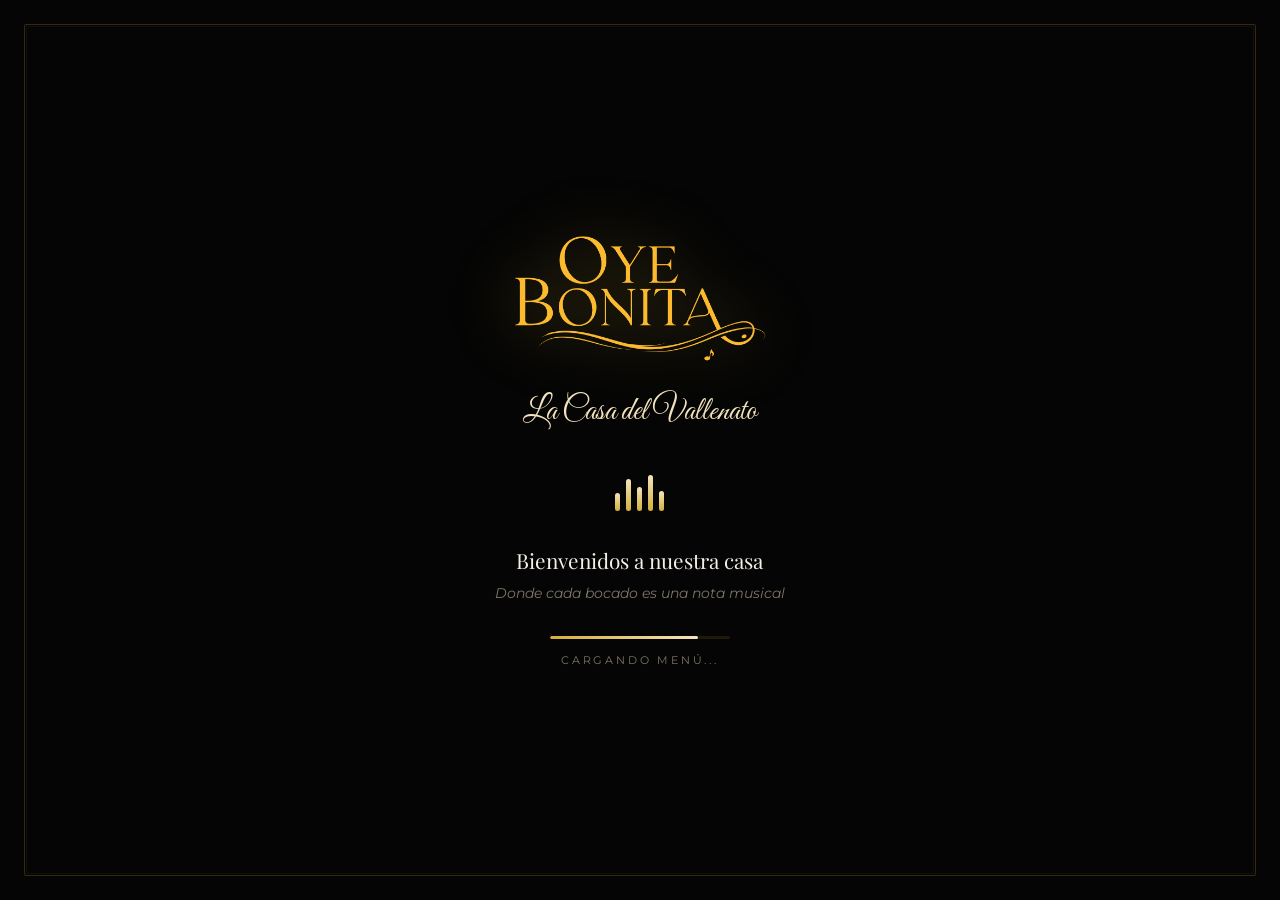
==== commit 240ebb00: "Add Burger Tour special event with floating button and modal" ====
--- a/index.html
+++ b/index.html
@@ -1,9 +1,6 @@
 <!DOCTYPE html>
 <html lang="es">
 <head>
-    <link rel="preconnect" href="https://fonts.googleapis.com">
-    <link rel="preconnect" href="https://fonts.gstatic.com" crossorigin>
-    <link href="https://fonts.googleapis.com/css2?family=Playfair+Display:wght@700&family=Great+Vibes&display=swap" rel="stylesheet">
     <meta charset="UTF-8">
     <meta name="viewport" content="width=device-width, initial-scale=1.0, viewport-fit=cover">
     <meta name="description" content="Menú completo del restaurante Oye Bonita - La Casa del Vallenato">
@@ -13,20 +10,16 @@
     <meta property="og:description" content="Sabores que suenan a vallenato. Disfruta de nuestra gastronomía colombiana.">
     <meta property="og:type" content="website">
     <meta property="og:locale" content="es_CO">
-    
+
     <title>OYE BONITA - La Casa del Vallenato | Menú</title>
-    
-    <!-- Preconexiones para performance -->
+
     <link rel="preconnect" href="https://fonts.googleapis.com">
     <link rel="preconnect" href="https://fonts.gstatic.com" crossorigin>
     <link rel="preconnect" href="https://cdnjs.cloudflare.com">
-    
-    <!-- Hojas de estilo -->
+
     <link rel="stylesheet" href="style.css">
-    <link href="https://fonts.googleapis.com/css2?family=Great+Vibes&family=Playfair+Display:wght@400;700&family=Montserrat:wght@300;400;500;600;700&display=swap" rel="stylesheet">
     <link rel="stylesheet" href="https://cdnjs.cloudflare.com/ajax/libs/font-awesome/6.4.0/css/all.min.css" integrity="sha512-iecdLmaskl7CVkqkXNQ/ZH/XLlvWZOJyj7Yy7tcenmpD1ypASozpmT/E0iPtmFIB46ZmdtAc9eNBvH0H/ZpiBw==" crossorigin="anonymous" referrerpolicy="no-referrer">
-    
-    <!-- Favicon -->
+
     <link rel="icon" type="image/x-icon" href="assets/images/favicon.ico">
     <link rel="apple-touch-icon" href="assets/images/apple-touch-icon.png">
 </head>
@@ -35,9 +28,18 @@
     <div id="welcome-screen" class="welcome-screen">
         <div class="welcome-content">
             <div class="welcome-logo">
-                <h1><i class="fas fa-music" aria-hidden="true"></i> OYE BONITA</h1>
+                <img src="logo-oye-bonita.png" alt="Oye Bonita" class="logo-img-welcome" loading="eager">
                 <p class="tagline">La Casa del Vallenato</p>
             </div>
+
+            <div class="acordeon-loader" aria-hidden="true">
+                <div class="acordeon-bar"></div>
+                <div class="acordeon-bar"></div>
+                <div class="acordeon-bar"></div>
+                <div class="acordeon-bar"></div>
+                <div class="acordeon-bar"></div>
+            </div>
+
             <div class="welcome-message">
                 <p>Bienvenidos a nuestra casa</p>
                 <p class="subtitle">Donde cada bocado es una nota musical</p>
@@ -55,29 +57,51 @@
     <div id="main-content" class="main-content" style="display: none;">
 
         <div id="app" role="main">
-            <!-- Header simplificado -->
+            <!-- Header -->
             <header class="main-header" role="banner">
                 <div class="container">
                     <div class="logo">
-                        <h1><i class="fas fa-music" aria-hidden="true"></i> OYE BONITA</h1>
+                        <img src="logo-oye-bonita.png" alt="Oye Bonita" class="logo-img" loading="lazy">
                         <p class="tagline">La Casa del Vallenato</p>
                     </div>
-                    <nav class="main-nav" aria-label="Navegación principal">
-                        <ul role="menubar">
-                            <li role="none">
-                            </li>
-                        </ul>
-                    </nav>
+
+                    <!-- Buscador -->
+                    <div class="header-search">
+                        <div class="search-container">
+                            <i class="fas fa-search search-icon" aria-hidden="true"></i>
+                            <input
+                                type="text"
+                                id="menu-search"
+                                class="search-input"
+                                placeholder="Buscar platos, bebidas..."
+                                aria-label="Buscar en el menú"
+                            />
+                            <button class="search-clear" aria-label="Limpiar búsqueda">
+                                <i class="fas fa-times" aria-hidden="true"></i>
+                            </button>
+                        </div>
+                        <div class="search-results" id="search-results" aria-live="polite"></div>
+                    </div>
                 </div>
             </header>
 
-            <!-- Contenido principal -->
             <main>
+                <!-- Hero introductorio -->
+                <section class="hero-intro">
+                    <div class="container">
+                        <div class="divider"><i class="fas fa-music"></i></div>
+                        <h1 class="hero-title">Sabores que suenan a Vallenato</h1>
+                        <p class="hero-subtitle">Una experiencia gastronómica donde la alegría del acordeón se siente en cada plato</p>
+                        <div class="divider"><i class="fas fa-music"></i></div>
+                    </div>
+                </section>
+
                 <!-- Navegación de categorías del menú -->
                 <section class="menu-navigation">
                     <div class="container">
-                        <h2 class="section-title">Nuestro Menú</h2>
-                        <p class="section-subtitle">Selecciona una categoría para descubrir nuestros platos</p>
+                        <p class="section-title">Nuestro Menú</p>
+                        <h2 class="section-heading">Carta de la Casa</h2>
+                        <p class="section-subtitle">Seleccione una categoría para explorar nuestros platos</p>
                         <div class="menu-categories">
                             <button class="category-btn active" data-category="entradas">
                                 <i class="fas fa-utensil-spoon"></i> Entradas
@@ -88,6 +112,9 @@
                             <button class="category-btn" data-category="para-picar">
                                 <i class="fas fa-drumstick-bite"></i> Para Picar
                             </button>
+                            <button class="category-btn" data-category="comidas">
+                                <i class="fas fa-utensils"></i> Comidas
+                            </button>
                             <button class="category-btn" data-category="licores">
                                 <i class="fas fa-glass-whiskey"></i> Licores
                             </button>
@@ -101,76 +128,88 @@
                 <!-- Sección de Entradas -->
                 <section id="entradas" class="menu-section">
                     <div class="container">
-                        <h3 class="section-title">Entradas</h3>
-                        <p class="section-subtitle">Para empezar con buen sabor</p>
-                        <div class="menu-grid" id="entradas-grid">
-                            <!-- Las tarjetas se generarán con JavaScript -->
-                        </div>
+                        <i class="fas fa-utensil-spoon section-icon" aria-hidden="true"></i>
+                        <p class="section-title">Para comenzar</p>
+                        <h3 class="section-heading">Entradas</h3>
+                        <p class="section-subtitle">Aperitivos que abren el apetito con sabor costeño</p>
+                        <div class="menu-grid" id="entradas-grid"></div>
                     </div>
                 </section>
 
                 <!-- Sección de Hamburguesas -->
                 <section id="hamburguesas" class="menu-section">
                     <div class="container">
-                        <h3 class="section-title">Hamburguesas</h3>
-                        <p class="section-subtitle">Las mejores hamburguesas con sabor colombiano</p>
-                        <div class="menu-grid" id="hamburguesas-grid">
-                            <!-- Contenido generado por JavaScript -->
-                        </div>
+                        <i class="fas fa-hamburger section-icon" aria-hidden="true"></i>
+                        <p class="section-title">Con todo el sabor</p>
+                        <h3 class="section-heading">Hamburguesas</h3>
+                        <p class="section-subtitle">Acompañadas de papa a la francesa</p>
+                        <div class="menu-grid" id="hamburguesas-grid"></div>
                     </div>
                 </section>
 
                 <!-- Sección Para Picar -->
                 <section id="para-picar" class="menu-section">
                     <div class="container">
-                        <h3 class="section-title">Para Picar</h3>
-                        <p class="section-subtitle">Para compartir con amigos y buena música</p>
-                        <div class="menu-grid" id="para-picar-grid">
-                            <!-- Contenido generado por JavaScript -->
-                        </div>
+                        <i class="fas fa-drumstick-bite section-icon" aria-hidden="true"></i>
+                        <p class="section-title">Para compartir</p>
+                        <h3 class="section-heading">Para Picar</h3>
+                        <p class="section-subtitle">Ideales para la parranda en grupo</p>
+                        <div class="menu-grid" id="para-picar-grid"></div>
+                    </div>
+                </section>
+
+                <!-- Sección de Comidas -->
+                <section id="comidas" class="menu-section">
+                    <div class="container">
+                        <i class="fas fa-utensils section-icon" aria-hidden="true"></i>
+                        <p class="section-title">Platos fuertes</p>
+                        <h3 class="section-heading">Comidas</h3>
+                        <p class="section-subtitle">Delicias para disfrutar sin prisa</p>
+                        <div class="menu-grid" id="comidas-grid"></div>
                     </div>
                 </section>
 
                 <!-- Sección de Licores -->
                 <section id="licores" class="menu-section">
                     <div class="container">
-                        <h3 class="section-title">Licores</h3>
-                        <p class="section-subtitle">Los mejores licores para brindar</p>
-                        <div class="menu-grid" id="licores-grid">
-                            <!-- Contenido generado por JavaScript -->
-                        </div>
+                        <i class="fas fa-glass-whiskey section-icon" aria-hidden="true"></i>
+                        <p class="section-title">Brindis de la casa</p>
+                        <h3 class="section-heading">Licores</h3>
+                        <p class="section-subtitle">La mejor selección para brindar por la vida</p>
+                        <div class="menu-grid" id="licores-grid"></div>
                     </div>
                 </section>
 
                 <!-- Sección de Cócteles -->
                 <section id="cocteles" class="menu-section">
                     <div class="container">
-                        <h3 class="section-title">Cócteles</h3>
-                        <p class="section-subtitle">Mezclas perfectas para disfrutar</p>
-                        <div class="menu-grid" id="cocteles-grid">
-                            <!-- Contenido generado por JavaScript -->
-                        </div>
+                        <i class="fas fa-cocktail section-icon" aria-hidden="true"></i>
+                        <p class="section-title">Mezclas perfectas</p>
+                        <h3 class="section-heading">Cócteles de la Casa</h3>
+                        <p class="section-subtitle">Autor, clásicos, micheladas y sodas artesanales</p>
+                        <div class="menu-grid" id="cocteles-grid"></div>
                     </div>
                 </section>
 
                 <!-- Sección de Dirección -->
                 <section id="direccion" class="menu-section">
                     <div class="container">
-                        <h2 class="section-title">Visítanos</h2>
-                        <p class="section-subtitle">Ven y disfruta de nuestra gastronomía</p>
+                        <i class="fas fa-map-marker-alt section-icon" aria-hidden="true"></i>
+                        <p class="section-title">Visítenos</p>
+                        <h3 class="section-heading">Encuéntranos</h3>
+                        <p class="section-subtitle">Venga y disfrute de nuestra gastronomía</p>
                         <div class="address-card">
                             <div class="address-content">
                                 <h4><i class="fas fa-map-marker-alt"></i> Oye Bonita - La Casa del Vallenato</h4>
-                                <p>Calle 70 # 45 - 23, Barrio La Castellana</p>
-                                <p>Valledupar, Colombia</p>
-                                <p class="contact-info"><i class="fas fa-phone"></i> +57 321 456 7890</p>
+                                <p>Calle 5 No. 31-45</p>
+                                <p class="contact-info"><i class="fas fa-phone"></i> 318 789 9803</p>
                             </div>
                         </div>
                     </div>
                 </section>
             </main>
 
-            <!-- Footer simplificado -->
+            <!-- Footer -->
             <footer class="main-footer">
                 <div class="container">
                     <div class="footer-content">
@@ -180,56 +219,89 @@
                         </div>
                         <div class="footer-column">
                             <h3>Dirección</h3>
-                            <p><i class="fas fa-map-marker-alt"></i> Calle 70 #45-23</p>
-                            <p>Barrio La Castellana</p>
-                            <p>Valledupar, Colombia</p>
+                            <p><i class="fas fa-map-marker-alt"></i> Calle 5 No. 31-45</p>
+                            <p><i class="fas fa-phone"></i> 318 789 9803</p>
                         </div>
                     </div>
                     <div class="footer-bottom">
-                        <p>&copy; 2023 Oye Bonita - La Casa del Vallenato.</p>
+                        <p>&copy; 2026 Oye Bonita - La Casa del Vallenato.</p>
                     </div>
                 </div>
             </footer>
         </div>
     </div>
 
+    <!-- Burger Tour floating button -->
+    <button class="burgertour-float" onclick="openBurgerTour()" aria-label="Burger Tour - Evento Especial">
+        <i class="fas fa-hamburger"></i>
+    </button>
+
+    <!-- Burger Tour Modal -->
+    <div id="burgertour-modal" class="burgertour-modal" onclick="closeBurgerTour(event)">
+        <div class="burgertour-modal-content" onclick="event.stopPropagation()">
+            <button class="burgertour-modal-close" onclick="closeBurgerTour()" aria-label="Cerrar">
+                <i class="fas fa-times"></i>
+            </button>
+            <img src="burgertour.jpeg" alt="Burger Tour - Evento Especial Oye Bonita">
+        </div>
+    </div>
+
+    <!-- WhatsApp floating button -->
+    <a href="https://wa.me/message/AG5GUP6IYOCTP1" class="whatsapp-float" target="_blank" rel="noopener noreferrer" aria-label="Contáctanos por WhatsApp">
+        <i class="fab fa-whatsapp"></i>
+    </a>
+
     <!-- Scripts -->
+    <script src="data/menu-data.js"></script>
     <script src="script.js"></script>
     <script>
-        // Transición automática de pantalla de bienvenida
+        function openBurgerTour() {
+            document.getElementById('burgertour-modal').classList.add('active');
+            document.body.style.overflow = 'hidden';
+        }
+        function closeBurgerTour(event) {
+            if (event && event.target !== document.getElementById('burgertour-modal')) return;
+            document.getElementById('burgertour-modal').classList.remove('active');
+            document.body.style.overflow = '';
+        }
+        document.addEventListener('keydown', function(e) {
+            if (e.key === 'Escape') {
+                document.getElementById('burgertour-modal').classList.remove('active');
+                document.body.style.overflow = '';
+            }
+        });
+
         document.addEventListener('DOMContentLoaded', function() {
             const welcomeScreen = document.getElementById('welcome-screen');
             const mainContent = document.getElementById('main-content');
             const loadingProgress = document.querySelector('.loading-progress');
-            
-            // Simular carga
+
             let progress = 0;
             const interval = setInterval(() => {
                 progress += 2;
                 loadingProgress.style.width = progress + '%';
-                
+
                 if (progress >= 100) {
                     clearInterval(interval);
-                    
-                    // Ocultar pantalla de bienvenida y mostrar contenido principal
+
                     setTimeout(() => {
                         welcomeScreen.style.opacity = '0';
-                        welcomeScreen.style.transition = 'opacity 0.5s ease';
-                        
+                        welcomeScreen.style.transition = 'opacity 0.6s ease';
+
                         setTimeout(() => {
                             welcomeScreen.style.display = 'none';
                             mainContent.style.display = 'block';
                             mainContent.style.opacity = '0';
-                            mainContent.style.transition = 'opacity 0.5s ease';
-                            
+                            mainContent.style.transition = 'opacity 0.6s ease';
+
                             setTimeout(() => {
                                 mainContent.style.opacity = '1';
                             }, 50);
-                        }, 500);
-                    }, 300);
+                        }, 600);
+                    }, 350);
                 }
             }, 30);
         });
     </script>
 </body>
-</html>+</html>
--- a/style.css
+++ b/style.css
@@ -1,6 +1,38 @@
-@import url('https://fonts.googleapis.com/css2?family=Cinzel:wght@700&family=Dancing+Script:wght@600&family=Playfair+Display:wght@500;700&display=swap');
-/* ============================================
-   RESET Y CONFIGURACIÓN BASE
+@import url('https://fonts.googleapis.com/css2?family=Cinzel:wght@400;500;600;700&family=Great+Vibes&family=Playfair+Display:ital,wght@0,400;0,500;0,600;0,700;0,800;1,400;1,500;1,600;1,700&family=Montserrat:wght@300;400;500;600;700&display=swap');
+
+/* ============================================
+   VARIABLES - VALLENATO DORADO
+   ============================================ */
+:root {
+    --bg: #050505;
+    --bg-elevated: #0c0a08;
+    --bg-card: #100d0a;
+    --bg-glass: rgba(12, 10, 8, 0.82);
+    --gold: #D4AF37;
+    --gold-light: #F4E4BC;
+    --gold-bright: #FFD700;
+    --gold-dim: rgba(212, 175, 55, 0.12);
+    --gold-border: rgba(212, 175, 55, 0.22);
+    --festive: #7B1F2A;
+    --festive-soft: rgba(123, 31, 42, 0.15);
+    --text: #F5F0E6;
+    --text-secondary: #B8B0A0;
+    --text-muted: #7D7568;
+    --success: #4A7C59;
+    --shadow-gold: 0 0 30px rgba(212, 175, 55, 0.18);
+    --shadow-gold-strong: 0 0 50px rgba(212, 175, 55, 0.35);
+    --radius-sm: 8px;
+    --radius-md: 14px;
+    --radius-lg: 22px;
+    --radius-full: 9999px;
+    --font-display: 'Playfair Display', Georgia, serif;
+    --font-colonial: 'Cinzel', Georgia, serif;
+    --font-script: 'Great Vibes', cursive;
+    --font-body: 'Montserrat', system-ui, sans-serif;
+}
+
+/* ============================================
+   RESET Y BASE
    ============================================ */
 * {
     margin: 0;
@@ -10,887 +42,1213 @@
 
 html {
     scroll-behavior: smooth;
+    scroll-padding-top: 110px;
 }
 
 body {
-    font-family: 'Montserrat', sans-serif;
-    line-height: 1.6;
-    color: var(--text-primary);
+    font-family: var(--font-body);
+    line-height: 1.65;
+    color: var(--text);
+    background-color: var(--bg);
+    overflow-x: hidden;
+    -webkit-font-smoothing: antialiased;
+    position: relative;
+    min-height: 100vh;
+}
+
+/* Textura sutil de vinilo/ruido */
+body::before {
+    content: '';
+    position: fixed;
+    inset: 0;
+    background-image: url("data:image/svg+xml,%3Csvg viewBox='0 0 200 200' xmlns='http://www.w3.org/2000/svg'%3E%3Cfilter id='n'%3E%3CfeTurbulence type='fractalNoise' baseFrequency='0.85' numOctaves='4' stitchTiles='stitch'/%3E%3C/filter%3E%3Crect width='100%25' height='100%25' filter='url(%23n)' opacity='0.035'/%3E%3C/svg%3E");
+    pointer-events: none;
+    z-index: -3;
+}
+
+/* Glows dorados ambientales */
+body::after {
+    content: '';
+    position: fixed;
+    inset: 0;
     background:
-        radial-gradient(circle at 20% 30%, rgba(230,179,37,0.08), transparent 40%),
-        radial-gradient(circle at 80% 70%, rgba(255,82,82,0.08), transparent 40%),
-        #0a0a0a;
-    overflow-x: hidden;
-    text-rendering: optimizeLegibility;
-    -webkit-font-smoothing: antialiased;
-    -moz-osx-font-smoothing: grayscale;
-}
-
-/* ============================================
-   VARIABLES CSS - PALETA VALLENATA
-   ============================================ */
-:root {
-    /* Colores principales - Optimizados para accesibilidad */
-    --bg-deep-black: #0a0a0a;
-    --gold-accent: #E6B325; /* Mejor contraste: 7.5:1 sobre #0a0a0a */
-    --gold-light: #F8E6A8;
-    --confeti-red: #FF5252;
-    --confeti-yellow: #FFC107;
-    --confeti-green: #4CAF50;
-    --confeti-blue: #2196F3;
-    
-    /* Colores de texto - Mejor legibilidad */
-    --text-primary: #F5F5F5;
-    --text-secondary: #B0B0B0;
-    --text-accent: #E6B325;
-    
-    /* Estados */
-    --success: #2E7D32;
-    --warning: #FF9800;
-    --error: #D32F2F;
-    
-    /* Sombras optimizadas para performance */
-    --shadow-sm: 0 1px 3px rgba(0,0,0,0.4);
-    --shadow-md: 0 3px 6px rgba(0,0,0,0.5);
-    --shadow-lg: 0 6px 12px rgba(0,0,0,0.6);
-    --shadow-gold: 0 0 12px rgba(230, 179, 37, 0.6);
-    
-    /* Radios */
-    --radius-sm: 4px;
-    --radius-md: 8px;
-    --radius-lg: 16px;
-    --radius-full: 9999px;
-    
-    /* Espaciado sistemático */
-    --space-xs: 0.5rem;
-    --space-sm: 1rem;
-    --space-md: 1.5rem;
-    --space-lg: 2rem;
-    --space-xl: 3rem;
-    --space-xxl: 4rem;
-    
-    /* Breakpoints */
-    --breakpoint-sm: 576px;
-    --breakpoint-md: 768px;
-    --breakpoint-lg: 992px;
-    --breakpoint-xl: 1200px;
-    --breakpoint-xxl: 1400px;
-    
-    /* Utilidades de performance */
-    --transition-fast: 150ms ease;
-    --transition-base: 250ms ease;
-    --transition-slow: 350ms ease;
-}
-
-/* ============================================
-   TIPOGRAFÍA VALLENATA
-   ============================================ */
-h1, h2, h3, h4, h5, h6 {
-    font-family: 'Playfair Display', serif;
+        radial-gradient(ellipse 80% 50% at 50% -10%, rgba(212, 175, 55, 0.08) 0%, transparent 60%),
+        radial-gradient(ellipse 60% 40% at 90% 50%, rgba(123, 31, 42, 0.05) 0%, transparent 50%),
+        radial-gradient(ellipse 60% 40% at 10% 80%, rgba(212, 175, 55, 0.04) 0%, transparent 50%);
+    pointer-events: none;
+    z-index: -2;
+}
+
+h1, h2, h3, h4 {
+    font-family: var(--font-display);
     font-weight: 700;
-    line-height: 1.2;
-    margin-bottom: var(--space-md);
-    color: var(--gold-accent);
-}
-
-h1 {
-    font-size: clamp(2.5rem, 5vw, 3.5rem);
-    font-weight: 900;
-    line-height: 1.1;
-}
-
-h2 {
-    font-size: clamp(2rem, 4vw, 2.5rem);
-}
-
-h3 {
-    font-size: clamp(1.5rem, 3vw, 1.8rem);
-}
-
-p {
-    margin-bottom: var(--space-md);
-    font-size: 1rem;
-    color: var(--text-secondary);
-}
-
-a {
-    color: var(--gold-accent);
-    text-decoration: none;
-    transition: color 0.3s ease;
-}
-
-a:hover {
+    line-height: 1.15;
     color: var(--gold-light);
 }
 
-/* ============================================
-   UTILIDADES
-   ============================================ */
+p { margin-bottom: 1rem; color: var(--text-secondary); }
+
+a { color: var(--gold); text-decoration: none; transition: color 0.25s ease; }
+a:hover { color: var(--gold-bright); }
+
 .container {
     width: 100%;
-    max-width: 1200px;
+    max-width: 900px;
     margin: 0 auto;
-    padding: 0 var(--space-md);
-}
-
+    padding: 0 1.25rem;
+}
+
+/* ============================================
+   UTILIDADES
+   ============================================ */
 .section-title {
+    font-family: var(--font-colonial);
+    font-size: 0.85rem;
+    font-weight: 600;
+    letter-spacing: 0.28em;
+    text-transform: uppercase;
+    color: var(--gold);
     text-align: center;
-    margin-bottom: var(--space-sm);
-    position: relative;
-    font-family: 'Montserrat', sans-serif;
-    text-transform: uppercase;
-    letter-spacing: 2px;
-    font-size: 14px;
-    font-weight: 500;
-    color: var(--gold-accent);
-}
-
-.section-title::after {
-    content: '';
-    display: block;
-    width: 100px;
-    height: 4px;
-    background: linear-gradient(90deg, var(--confeti-red), var(--confeti-yellow), var(--confeti-green), var(--confeti-blue));
-    margin: var(--space-sm) auto;
-    border-radius: var(--radius-full);
+    margin-bottom: 0.5rem;
+}
+
+.section-heading {
+    font-family: var(--font-display);
+    font-style: italic;
+    font-size: clamp(2rem, 6vw, 3rem);
+    font-weight: 700;
+    text-align: center;
+    color: var(--gold-light);
+    margin-bottom: 0.5rem;
+    letter-spacing: -0.02em;
 }
 
 .section-subtitle {
     text-align: center;
-    color: var(--text-secondary);
-    margin-bottom: var(--space-xl);
+    color: var(--text-muted);
+    font-size: 0.95rem;
+    font-style: italic;
+    margin-bottom: 2.5rem;
+}
+
+.divider {
+    display: flex;
+    align-items: center;
+    justify-content: center;
+    gap: 1rem;
+    margin: 1.5rem 0;
+    color: var(--gold-border);
+}
+.divider::before,
+.divider::after {
+    content: '';
+    flex: 1;
+    height: 1px;
+    background: linear-gradient(90deg, transparent, var(--gold-border), transparent);
+    max-width: 120px;
+}
+.divider i { color: var(--gold); font-size: 0.75rem; }
+
+/* ============================================
+   PANTALLA DE CARGA
+   ============================================ */
+.welcome-screen {
+    position: fixed;
+    inset: 0;
+    background: var(--bg);
+    display: flex;
+    align-items: center;
+    justify-content: center;
+    z-index: 9999;
+    transition: opacity 0.7s ease;
+}
+
+.welcome-screen::before {
+    content: '';
+    position: absolute;
+    inset: 1.5rem;
+    border: 1px solid var(--gold-border);
+    border-radius: 2px;
+    pointer-events: none;
+}
+
+.welcome-screen::after {
+    content: '';
+    position: absolute;
+    inset: 1.65rem;
+    border: 1px solid rgba(212, 175, 55, 0.06);
+    pointer-events: none;
+}
+
+.welcome-content {
+    text-align: center;
+    padding: 2rem;
+    max-width: 420px;
+    position: relative;
+    z-index: 1;
+}
+
+.logo-img-welcome {
+    height: 140px;
+    width: auto;
+    display: block;
+    margin: 0 auto 1rem;
+    filter: drop-shadow(0 0 30px rgba(212, 175, 55, 0.55));
+    animation: welcomeLogoPulse 2.5s ease-in-out infinite alternate;
+}
+
+@keyframes welcomeLogoPulse {
+    from { filter: drop-shadow(0 0 20px rgba(212, 175, 55, 0.4)); transform: scale(1); }
+    to { filter: drop-shadow(0 0 45px rgba(212, 175, 55, 0.8)); transform: scale(1.02); }
+}
+
+.welcome-logo .tagline {
+    font-family: var(--font-script);
+    font-size: 2rem;
+    color: var(--gold-light);
+    margin-bottom: 2rem;
+    font-weight: normal;
+}
+
+/* Acordeón animado */
+.acordeon-loader {
+    display: flex;
+    justify-content: center;
+    align-items: flex-end;
+    gap: 6px;
+    height: 40px;
+    margin-bottom: 2rem;
+}
+
+.acordeon-bar {
+    width: 5px;
+    background: linear-gradient(to top, var(--gold), var(--gold-light));
+    border-radius: 3px;
+    animation: acordeonPlay 1s ease-in-out infinite alternate;
+}
+
+.acordeon-bar:nth-child(1) { height: 18px; animation-delay: 0s; }
+.acordeon-bar:nth-child(2) { height: 32px; animation-delay: 0.15s; }
+.acordeon-bar:nth-child(3) { height: 24px; animation-delay: 0.3s; }
+.acordeon-bar:nth-child(4) { height: 36px; animation-delay: 0.1s; }
+.acordeon-bar:nth-child(5) { height: 20px; animation-delay: 0.25s; }
+
+@keyframes acordeonPlay {
+    from { transform: scaleY(1); opacity: 0.6; }
+    to { transform: scaleY(1.35); opacity: 1; box-shadow: 0 0 15px var(--gold); }
+}
+
+.welcome-message p {
+    font-family: var(--font-display);
+    font-size: 1.3rem;
+    color: var(--text);
+    margin-bottom: 0.25rem;
+}
+
+.welcome-message .subtitle {
+    font-family: var(--font-body);
+    font-size: 0.85rem;
+    color: var(--text-muted);
+    font-style: italic;
+    margin-bottom: 2rem;
+}
+
+.loading-bar {
+    width: 180px;
+    height: 3px;
+    background: var(--gold-dim);
+    border-radius: var(--radius-full);
+    margin: 0 auto 0.75rem;
+    overflow: hidden;
+}
+
+.loading-progress {
+    height: 100%;
+    background: linear-gradient(90deg, var(--gold), var(--gold-light), var(--gold));
+    background-size: 200% 100%;
+    width: 0%;
+    border-radius: var(--radius-full);
+    animation: loadingShimmer 1.5s linear infinite;
+}
+
+@keyframes loadingShimmer {
+    0% { background-position: 200% 0; }
+    100% { background-position: -200% 0; }
+}
+
+.loading-text {
+    font-size: 0.7rem;
+    color: var(--text-muted);
+    letter-spacing: 0.25em;
+    text-transform: uppercase;
+    margin-bottom: 0;
+}
+
+/* Destellos dorados */
+.golden-sparkle {
+    position: absolute;
+    border-radius: 50%;
+    background: var(--gold);
+    pointer-events: none;
+    filter: blur(1px);
+    box-shadow: 0 0 20px var(--gold), 0 0 40px rgba(212, 175, 55, 0.6);
+}
+
+/* ============================================
+   PARTÍCULAS Y NOTAS MUSICALES
+   ============================================ */
+.particle {
+    position: fixed;
+    border-radius: 50%;
+    pointer-events: none;
+    z-index: 0;
+    animation: floatParticle 7s infinite linear;
+    opacity: 0;
+}
+
+.particle-gold {
+    background: var(--gold);
+    box-shadow: 0 0 18px var(--gold), 0 0 36px rgba(212, 175, 55, 0.5);
+    width: 5px;
+    height: 5px;
+}
+
+.particle-red {
+    background: #A83D3D;
+    box-shadow: 0 0 14px #A83D3D, 0 0 28px rgba(168, 61, 61, 0.5);
+    width: 4px;
+    height: 4px;
+}
+
+.particle-blue {
+    background: #4A7C9A;
+    box-shadow: 0 0 14px #4A7C9A, 0 0 28px rgba(74, 124, 154, 0.5);
+    width: 4px;
+    height: 4px;
+}
+
+.particle-green {
+    background: #4A7C59;
+    box-shadow: 0 0 14px #4A7C59, 0 0 28px rgba(74, 124, 89, 0.5);
+    width: 4px;
+    height: 4px;
+}
+
+@keyframes floatParticle {
+    from { transform: translateY(105vh) rotate(0deg); opacity: 0; }
+    12% { opacity: 0.8; }
+    88% { opacity: 0.8; }
+    to { transform: translateY(-10vh) rotate(360deg); opacity: 0; }
+}
+
+.music-note {
+    position: fixed;
+    font-size: 1.3rem;
+    pointer-events: none;
+    z-index: 0;
+    opacity: 0;
+    will-change: transform, opacity;
+    animation: musicNoteFloat var(--float-duration, 8s) ease-in-out forwards;
+    animation-delay: var(--float-delay, 0s);
+}
+
+.music-note--slow { --float-duration: 13s; font-size: 1.9rem; }
+.music-note--fast { --float-duration: 5s; font-size: 0.95rem; }
+.music-note--gold { filter: drop-shadow(0 0 10px rgba(212, 175, 55, 0.9)); }
+
+@keyframes musicNoteFloat {
+    0% { opacity: 0; transform: translateY(0) translateX(0) rotate(0deg) scale(0.5); }
+    10% { opacity: 0.7; }
+    30% { opacity: 1; transform: translateY(-20vh) translateX(var(--drift-x, 30px)) rotate(var(--rotate-deg, 15deg)) scale(1.1); }
+    60% { opacity: 0.8; transform: translateY(-50vh) translateX(var(--drift-x2, -20px)) rotate(var(--rotate-deg2, -10deg)) scale(1); }
+    85% { opacity: 0.4; }
+    100% { opacity: 0; transform: translateY(-90vh) translateX(var(--drift-x3, 40px)) rotate(var(--rotate-deg3, 25deg)) scale(0.3); }
+}
+
+/* ============================================
+   HERO INTRO
+   ============================================ */
+.hero-intro {
+    padding: 3rem 0 1rem;
+    text-align: center;
+}
+
+.hero-intro .divider { margin: 1rem 0; }
+
+.hero-title {
+    font-family: var(--font-display);
+    font-style: italic;
+    font-size: clamp(2rem, 6vw, 3.2rem);
+    font-weight: 700;
+    color: var(--gold-light);
+    margin-bottom: 0.75rem;
+    letter-spacing: -0.02em;
+    line-height: 1.1;
+}
+
+.hero-subtitle {
+    font-size: 1rem;
+    color: var(--text-muted);
+    max-width: 480px;
+    margin: 0 auto;
+    font-style: italic;
+}
+
+/* ============================================
+   HEADER
+   ============================================ */
+.main-header {
+    position: sticky;
+    top: 0;
+    z-index: 1000;
+    background: linear-gradient(180deg, rgba(5, 5, 5, 0.98) 0%, rgba(12, 10, 8, 0.95) 100%);
+    backdrop-filter: blur(16px);
+    -webkit-backdrop-filter: blur(16px);
+    border-bottom: 1px solid var(--gold-border);
+    padding: 0.75rem 0;
+}
+
+.main-header::after {
+    content: '';
+    position: absolute;
+    bottom: -2px;
+    left: 15%;
+    right: 15%;
+    height: 2px;
+    background: linear-gradient(90deg, transparent, var(--gold), var(--gold-light), var(--gold), transparent);
+    opacity: 0.7;
+}
+
+.main-header .container {
+    display: flex;
+    justify-content: space-between;
+    align-items: center;
+    gap: 1rem;
+}
+
+.logo {
+    display: flex;
+    flex-direction: column;
+    align-items: flex-start;
+    flex-shrink: 0;
+}
+
+.logo-img {
+    height: 58px;
+    width: auto;
+    display: block;
+    filter: drop-shadow(0 0 12px rgba(212, 175, 55, 0.45));
+    transition: filter 0.3s ease;
+}
+.logo-img:hover { filter: drop-shadow(0 0 22px rgba(212, 175, 55, 0.75)); }
+
+.logo .tagline {
+    font-family: var(--font-script);
     font-size: 1.1rem;
-    font-style: italic;
-}
-
-/* ============================================
-   BOTONES VALLENATOS
-   ============================================ */
-.btn {
-    display: inline-block;
-    padding: var(--space-sm) var(--space-lg);
+    color: var(--gold-light);
+    margin-top: -4px;
+    margin-bottom: 0;
+}
+
+/* Buscador */
+.header-search {
+    flex: 1;
+    max-width: 380px;
+    position: relative;
+}
+
+.search-container {
+    position: relative;
+    display: flex;
+    align-items: center;
+}
+
+.search-icon {
+    position: absolute;
+    left: 14px;
+    color: var(--gold);
+    font-size: 0.85rem;
+    opacity: 0.7;
+    z-index: 2;
+}
+
+.search-input {
+    width: 100%;
+    padding: 11px 38px 11px 40px;
+    background: rgba(212, 175, 55, 0.05);
+    border: 1px solid var(--gold-border);
+    border-radius: var(--radius-full);
+    color: var(--text);
+    font-family: var(--font-body);
+    font-size: 0.9rem;
+    transition: all 0.3s ease;
+}
+.search-input:focus {
+    outline: none;
+    border-color: var(--gold);
+    background: rgba(212, 175, 55, 0.09);
+    box-shadow: 0 0 0 3px rgba(212, 175, 55, 0.12), var(--shadow-gold);
+}
+.search-input::placeholder { color: var(--text-muted); }
+
+.search-clear {
+    position: absolute;
+    right: 10px;
+    background: none;
+    border: none;
+    color: var(--text-muted);
+    cursor: pointer;
+    padding: 5px;
+    font-size: 0.8rem;
+    transition: color 0.2s ease;
+    z-index: 2;
+    display: none;
+}
+.search-clear:hover { color: var(--gold); }
+
+.search-results {
+    position: absolute;
+    top: calc(100% + 10px);
+    left: 0;
+    right: 0;
+    background: var(--bg-card);
+    border: 1px solid var(--gold-border);
     border-radius: var(--radius-md);
+    max-height: 320px;
+    overflow-y: auto;
+    display: none;
+    z-index: 1001;
+    box-shadow: var(--shadow-gold);
+    backdrop-filter: blur(16px);
+}
+
+.search-results.active {
+    display: block;
+    animation: fadeInDown 0.25s ease-out;
+}
+
+@keyframes fadeInDown {
+    from { opacity: 0; transform: translateY(-8px); }
+    to { opacity: 1; transform: translateY(0); }
+}
+
+.search-result-item {
+    display: flex;
+    align-items: center;
+    justify-content: space-between;
+    padding: 12px 16px;
+    border-bottom: 1px solid rgba(212, 175, 55, 0.08);
+    color: var(--text);
+    cursor: pointer;
+    transition: background 0.2s ease;
+}
+.search-result-item:hover { background: rgba(212, 175, 55, 0.06); }
+.search-result-item:last-child { border-bottom: none; }
+
+.search-result-item.no-results { cursor: default; opacity: 0.7; }
+.search-result-item.no-results:hover { background: transparent; }
+.search-result-item.no-results i { color: var(--text-muted); margin-right: 0.75rem; }
+
+.result-content { flex: 1; }
+.result-content h4 {
+    font-size: 0.9rem;
     font-weight: 600;
-    text-align: center;
-    cursor: pointer;
-    border: none;
-    transition: all var(--transition-base);
-    font-family: 'Montserrat', sans-serif;
-    font-size: 1rem;
+    margin-bottom: 3px;
+    color: var(--text);
+    font-family: var(--font-body);
+}
+.result-description {
+    font-size: 0.78rem;
+    color: var(--text-muted);
+    margin-bottom: 5px;
+    line-height: 1.35;
+    display: -webkit-box;
+    -webkit-line-clamp: 2;
+    -webkit-box-orient: vertical;
+    overflow: hidden;
+}
+.result-meta {
+    display: flex;
+    justify-content: space-between;
+    align-items: center;
+    font-size: 0.78rem;
+}
+.result-price { color: var(--gold); font-weight: 700; }
+.result-category {
+    color: var(--text-muted);
+    font-size: 0.65rem;
+    text-transform: uppercase;
+    letter-spacing: 0.5px;
+    background: var(--gold-dim);
+    padding: 2px 8px;
+    border-radius: var(--radius-full);
+}
+.result-category-badge {
+    display: flex;
+    align-items: center;
+    gap: 6px;
+    margin-bottom: 6px;
+    font-size: 0.65rem;
+    color: var(--gold);
     text-transform: uppercase;
     letter-spacing: 1px;
-    will-change: transform, box-shadow;
+}
+.result-category-badge i { font-size: 0.7rem; }
+.result-category-badge span {
+    background: var(--gold-dim);
+    padding: 2px 10px;
+    border-radius: var(--radius-full);
+    font-weight: 600;
+}
+.result-action {
+    background: none;
+    border: none;
+    color: var(--gold);
+    cursor: pointer;
+    padding: 6px;
+    font-size: 0.85rem;
+    opacity: 0.6;
+    transition: opacity 0.2s ease;
+    margin-left: 0.75rem;
+}
+.result-action:hover { opacity: 1; }
+
+/* ============================================
+   NAVEGACIÓN DE CATEGORÍAS
+   ============================================ */
+.menu-navigation {
+    padding: 2.5rem 0 1.5rem;
+    position: relative;
+}
+
+.menu-categories {
+    display: flex;
+    justify-content: center;
+    flex-wrap: wrap;
+    gap: 10px;
+}
+
+.category-btn {
+    padding: 0.7rem 1.25rem;
+    background: transparent;
+    border: 1px solid var(--gold-border);
+    color: var(--text-secondary);
+    border-radius: var(--radius-full);
+    font-weight: 500;
+    cursor: pointer;
+    transition: all 0.3s ease;
+    display: flex;
+    align-items: center;
+    gap: 8px;
+    font-family: var(--font-body);
+    font-size: 0.8rem;
+    letter-spacing: 0.5px;
+    text-transform: uppercase;
+}
+
+.category-btn:hover {
+    border-color: var(--gold);
+    color: var(--gold-light);
+    box-shadow: var(--shadow-gold);
+    transform: translateY(-2px);
+}
+
+.category-btn.active {
+    background: linear-gradient(135deg, var(--gold), #B8962E);
+    border-color: var(--gold);
+    color: #050505;
+    font-weight: 700;
+    box-shadow: var(--shadow-gold-strong);
+}
+.category-btn.active i { color: #050505; }
+
+.category-btn i { font-size: 0.95rem; opacity: 0.85; }
+
+/* ============================================
+   SECCIONES DEL MENÚ
+   ============================================ */
+.menu-section {
+    padding: 2.5rem 0 3rem;
+    position: relative;
+}
+
+.menu-section:not(:first-of-type) {
+    border-top: 1px solid rgba(212, 175, 55, 0.1);
+}
+
+.menu-section .section-heading {
+    font-size: clamp(1.6rem, 5vw, 2.4rem);
+}
+
+.menu-section .section-icon {
+    display: block;
+    text-align: center;
+    font-size: 1.5rem;
+    color: var(--gold);
+    margin-bottom: 0.5rem;
+    opacity: 0.8;
+}
+
+.menu-grid {
+    display: flex;
+    flex-direction: column;
+    gap: 0.75rem;
+}
+
+/* ============================================
+   ITEMS DEL MENÚ
+   ============================================ */
+.menu-item-simple {
+    background: var(--bg-card);
+    border: 1px solid rgba(212, 175, 55, 0.12);
+    border-bottom: 2px solid rgba(212, 175, 55, 0.25);
+    border-radius: var(--radius-md);
+    padding: 1.1rem 1.25rem;
+    display: flex;
+    justify-content: space-between;
+    align-items: flex-start;
+    gap: 1rem;
+    transition: all 0.35s cubic-bezier(0.22, 1, 0.36, 1);
     position: relative;
     overflow: hidden;
 }
 
-.btn::after {
+.menu-item-simple::before {
     content: '';
     position: absolute;
-    top: 50%;
-    left: 50%;
-    width: 5px;
-    height: 5px;
-    background: rgba(255, 255, 255, 0.5);
+    inset: 0;
+    background: linear-gradient(135deg, rgba(212, 175, 55, 0.06), transparent 50%);
     opacity: 0;
-    border-radius: 100%;
-    transform: scale(1, 1) translate(-50%);
-    transform-origin: 50% 50%;
-}
-
-.btn:focus:not(:active)::after {
-    animation: ripple 1s ease-out;
-}
-
-@keyframes ripple {
-    0% {
-        transform: scale(0, 0);
-        opacity: 0.5;
-    }
-    100% {
-        transform: scale(20, 20);
-        opacity: 0;
-    }
-}
-
-.btn-primary {
-    background-color: var(--gold-accent);
-    color: var(--bg-deep-black);
+    transition: opacity 0.35s ease;
+}
+
+.menu-item-simple:hover {
+    border-color: rgba(212, 175, 55, 0.35);
+    border-bottom-color: var(--gold);
+    transform: translateY(-3px);
     box-shadow: var(--shadow-gold);
 }
-
-.btn-primary:hover,
-.btn-primary:focus {
-    background-color: var(--gold-light);
-    transform: translateY(-3px);
-    box-shadow: 0 6px 20px rgba(230, 179, 37, 0.7);
-    outline: 2px solid var(--gold-light);
-    outline-offset: 2px;
-}
-
-.btn-secondary {
-    background-color: transparent;
-    color: var(--gold-accent);
-    border: 2px solid var(--gold-accent);
-}
-
-.btn-secondary:hover,
-.btn-secondary:focus {
-    background-color: var(--gold-accent);
-    color: var(--bg-deep-black);
-    transform: translateY(-3px);
-    outline: 2px solid var(--gold-accent);
-    outline-offset: 2px;
-}
-
-.btn-large {
-    padding: var(--space-md) var(--space-xl);
-    font-size: 1.1rem;
-}
-
-/* ============================================
-   HEADER VALLENATO
-   ============================================ */
-/* Estilos para el Header y Logo */
-.main-header {
-    background-color: #0a0a0a; /* Fondo casi negro */
-    padding: 40px 0;
+.menu-item-simple:hover::before { opacity: 1; }
+
+.menu-item-info { flex: 1; position: relative; z-index: 1; }
+
+.menu-item-title {
+    font-family: var(--font-display);
+    font-size: 1.15rem;
+    font-weight: 700;
+    color: var(--text);
+    margin-bottom: 0.25rem;
+    line-height: 1.25;
+}
+
+.menu-item-description {
+    font-size: 0.85rem;
+    color: var(--text-muted);
+    line-height: 1.5;
+    margin-bottom: 0.5rem;
+}
+
+.menu-item-price {
+    font-family: var(--font-display);
+    font-style: italic;
+    font-size: 1.25rem;
+    font-weight: 700;
+    color: var(--gold);
+    white-space: nowrap;
+    text-align: right;
+    min-width: 90px;
+    position: relative;
+    z-index: 1;
+}
+
+.menu-item-tags {
+    display: flex;
+    gap: 6px;
+    flex-wrap: wrap;
+}
+
+.menu-item-tag {
+    font-size: 0.6rem;
+    padding: 3px 9px;
+    border-radius: var(--radius-full);
+    background: var(--gold-dim);
+    color: var(--gold-light);
+    font-weight: 600;
+    text-transform: uppercase;
+    letter-spacing: 0.5px;
+    border: 1px solid var(--gold-border);
+}
+
+.menu-item-tag.recommended {
+    background: rgba(74, 124, 89, 0.18);
+    color: #8FC99F;
+    border-color: rgba(74, 124, 89, 0.35);
+}
+
+.menu-item-tag.new {
+    background: rgba(90, 125, 154, 0.18);
+    color: #9FBFD8;
+    border-color: rgba(90, 125, 154, 0.35);
+}
+
+.menu-item-tag.premium {
+    background: rgba(123, 31, 42, 0.2);
+    color: #E08A94;
+    border-color: rgba(123, 31, 42, 0.4);
+}
+
+/* Highlight */
+.menu-item.highlighted {
+    animation: highlightPulse 2s ease-in-out;
+}
+.menu-section.highlighted {
+    animation: sectionHighlightPulse 2s ease-in-out;
+}
+
+@keyframes highlightPulse {
+    0% { box-shadow: 0 0 0 0 rgba(212, 175, 55, 0.6); }
+    50% { box-shadow: 0 0 30px 8px rgba(212, 175, 55, 0.25); }
+    100% { box-shadow: 0 0 0 0 rgba(212, 175, 55, 0); }
+}
+
+@keyframes sectionHighlightPulse {
+    0% { background-color: rgba(212, 175, 55, 0.02); }
+    50% { background-color: rgba(212, 175, 55, 0.06); }
+    100% { background-color: rgba(212, 175, 55, 0.02); }
+}
+
+/* ============================================
+   SUBCATEGORÍAS
+   ============================================ */
+.menu-subcategory {
+    margin-bottom: 2rem;
+    padding-bottom: 1.5rem;
+    position: relative;
+}
+
+.menu-subcategory::after {
+    content: '';
+    position: absolute;
+    bottom: 0;
+    left: 0;
+    right: 60%;
+    height: 1px;
+    background: linear-gradient(90deg, var(--gold-border), transparent);
+}
+
+.menu-subcategory:last-child { margin-bottom: 0; }
+.menu-subcategory:last-child::after { display: none; }
+
+.subcategory-title {
+    font-family: var(--font-display);
+    font-size: clamp(1.15rem, 3vw, 1.4rem);
+    font-weight: 700;
+    font-style: italic;
+    color: var(--gold-light);
+    margin-bottom: 0.4rem;
+    padding-bottom: 0.4rem;
+    position: relative;
+    display: inline-block;
+}
+
+.subcategory-title::after {
+    content: '';
+    position: absolute;
+    bottom: 0;
+    left: 0;
+    width: 40px;
+    height: 2px;
+    background: var(--festive);
+}
+
+.subcategory-description {
+    font-size: 0.8rem;
+    color: var(--text-muted);
+    font-style: italic;
+    margin-bottom: 1rem;
+    padding: 8px 12px;
+    background: var(--festive-soft);
+    border-left: 2px solid var(--festive);
+    border-radius: 0 var(--radius-sm) var(--radius-sm) 0;
+    line-height: 1.4;
+}
+
+.subcategory-items {
+    display: flex;
+    flex-direction: column;
+    gap: 0.75rem;
+}
+
+/* ============================================
+   DIRECCIÓN
+   ============================================ */
+.address-card {
+    background: var(--bg-card);
+    border: 1px solid var(--gold-border);
+    border-radius: var(--radius-lg);
+    padding: 2rem;
+    max-width: 460px;
+    margin: 0 auto;
     text-align: center;
-    position: static; /* Cambiado de sticky a static para que no baje con el cursor */
-    z-index: 1000;
-    border-bottom: 2px solid var(--gold-accent);
-}
-
-.main-header .container {
-    display: flex;
-    justify-content: space-between;
-    align-items: center;
-    flex-wrap: wrap;
-}
-
-.logo {
-    display: flex;
-    flex-direction: column;
-    align-items: flex-start;
-}
-
-.logo h1 {
-    font-family: 'Playfair Display', serif;
-    font-size: 4rem;
-    font-weight: 500; /* Cambiado de 700 a 500 para menos grosor */
-    margin: 0;
-    text-transform: uppercase;
-    letter-spacing: -2px;
-    
-    /* Efecto Dorado Metálico */
-    background: linear-gradient(
-        to bottom,
-        #f8e5ad 0%,
-        #d4af37 40%,
-        #b28a30 60%,
-        #f8e5ad 100%
-    );
-    -webkit-background-clip: text;
-    -webkit-text-fill-color: transparent;
-    filter: drop-shadow(2px 2px 4px rgba(0,0,0,0.5));
-    line-height: 1;
-}
-
-.logo .tagline {
-    font-family: 'Great Vibes', cursive;
-    font-size: 2.2rem;
-    color: #f8e5ad;
-    margin-top: -15px; /* Para que se acerque al título como en la imagen */
-    font-weight: normal;
-    text-transform: lowercase; /* El estilo script suele lucir mejor así */
-    margin-bottom: 0;
-    font-style: italic;
-    letter-spacing: 0.5px;
-}
-
-/* Estilo para el icono de música (opcional, si quieres que combine) */
-.fa-music {
-    font-size: 0.6em;
-    vertical-align: middle;
-    margin-right: 10px;
-    color: #d4af37;
-    -webkit-text-fill-color: initial; /* Reset del gradiente del h1 */
-}
-
-.main-nav ul {
-    display: flex;
-    list-style: none;
-    gap: var(--space-md);
-    margin: 0;
-    padding: 0;
-}
-
-.main-nav a {
-    color: var(--text-primary);
-    font-weight: 500;
-    display: flex;
-    align-items: center;
-    gap: var(--space-xs);
-    padding: var(--space-xs) var(--space-sm);
-    border-radius: var(--radius-sm);
-    font-size: 0.9rem;
-    white-space: nowrap;
-}
-
-.main-nav a i {
-    font-size: 0.9rem;
-}
-
-.main-nav a {
-    transition: all 0.3s ease;
-}
-
-.main-nav a:hover,
-.main-nav a.active {
-    color: var(--gold-accent);
-    background-color: rgba(212, 175, 55, 0.1);
-    box-shadow: var(--shadow-gold);
-}
-
-/* ============================================
-   HERO SECTION VALLENATA
-   ============================================ */
-.hero {
-    padding: var(--space-xxl) 0;
-    background: linear-gradient(rgba(16, 16, 16, 0.9), rgba(16, 16, 16, 0.9)), 
-                url('assets/images/hero-bg.jpg') center/cover no-repeat;
     position: relative;
     overflow: hidden;
 }
 
-.hero::before {
+.address-card::before {
     content: '';
     position: absolute;
+    inset: 0;
+    background: radial-gradient(circle at 50% 0%, rgba(212, 175, 55, 0.1), transparent 60%);
+    pointer-events: none;
+}
+
+.address-content { position: relative; z-index: 1; }
+
+.address-content h4 {
+    font-family: var(--font-display);
+    font-size: 1.3rem;
+    color: var(--gold-light);
+    margin-bottom: 1rem;
+    display: flex;
+    align-items: center;
+    justify-content: center;
+    gap: 0.5rem;
+}
+
+.address-content h4 i { color: var(--festive); }
+
+.address-content p {
+    color: var(--text-secondary);
+    margin-bottom: 0.35rem;
+    font-size: 0.95rem;
+}
+
+.contact-info {
+    margin-top: 1rem;
+    padding-top: 1rem;
+    border-top: 1px solid var(--gold-border);
+    color: var(--gold) !important;
+    font-weight: 600;
+}
+
+/* ============================================
+   FOOTER
+   ============================================ */
+.main-footer {
+    background: var(--bg-elevated);
+    padding: 3rem 0 2rem;
+    border-top: 1px solid var(--gold-border);
+    position: relative;
+}
+
+.main-footer::before {
+    content: '';
+    position: absolute;
     top: 0;
-    left: 0;
-    right: 0;
-    bottom: 0;
-    background: radial-gradient(circle at 20% 50%, rgba(212, 175, 55, 0.1) 0%, transparent 50%),
-                radial-gradient(circle at 80% 20%, rgba(255, 107, 107, 0.1) 0%, transparent 50%);
-    z-index: 0;
-}
-
-.hero .container {
+    left: 20%;
+    right: 20%;
+    height: 1px;
+    background: linear-gradient(90deg, transparent, var(--gold), transparent);
+}
+
+.footer-content {
+    display: grid;
+    grid-template-columns: repeat(auto-fit, minmax(220px, 1fr));
+    gap: 2rem;
+    margin-bottom: 2rem;
+}
+
+.footer-column h3 {
+    font-family: var(--font-colonial);
+    font-size: 1rem;
+    color: var(--gold);
+    margin-bottom: 0.75rem;
+    letter-spacing: 0.15em;
+    text-transform: uppercase;
+}
+
+.footer-column p,
+.footer-column a {
+    color: var(--text-muted);
+    margin-bottom: 0.5rem;
+    display: block;
+    font-size: 0.85rem;
+}
+
+.footer-bottom {
+    text-align: center;
+    padding-top: 1.5rem;
+    border-top: 1px solid rgba(212, 175, 55, 0.08);
+    color: var(--text-muted);
+    font-size: 0.75rem;
+    letter-spacing: 0.5px;
+}
+.footer-bottom p { margin-bottom: 0; }
+
+/* ============================================
+   WHATSAPP
+   ============================================ */
+.whatsapp-float {
+    position: fixed;
+    bottom: 28px;
+    right: 28px;
+    width: 58px;
+    height: 58px;
+    background: #25D366;
+    color: #fff;
+    border-radius: 50%;
+    display: flex;
+    align-items: center;
+    justify-content: center;
+    font-size: 30px;
+    box-shadow: 0 4px 20px rgba(37, 211, 102, 0.4);
+    transition: all 0.3s ease;
+    z-index: 999;
+    text-decoration: none;
+    border: 2px solid rgba(255, 255, 255, 0.12);
+}
+.whatsapp-float:hover {
+    transform: scale(1.1);
+    box-shadow: 0 6px 28px rgba(37, 211, 102, 0.6);
+    color: #fff;
+    background: #20bd5a;
+}
+
+/* ============================================
+   ESTADOS VACÍOS
+   ============================================ */
+.no-items {
+    text-align: center;
+    padding: 2.5rem;
+    color: var(--text-muted);
+    font-style: italic;
+    background: var(--bg-card);
+    border-radius: var(--radius-md);
+    border: 1px dashed var(--gold-border);
+}
+
+/* ============================================
+   SCROLLBAR
+   ============================================ */
+::-webkit-scrollbar { width: 8px; }
+::-webkit-scrollbar-track { background: var(--bg); }
+::-webkit-scrollbar-thumb {
+    background: linear-gradient(180deg, var(--gold), var(--festive));
+    border-radius: var(--radius-full);
+}
+::-webkit-scrollbar-thumb:hover {
+    background: linear-gradient(180deg, var(--gold-light), var(--festive));
+}
+
+/* ============================================
+   BURGER TOUR
+   ============================================ */
+.burgertour-float {
+    position: fixed;
+    bottom: 28px;
+    left: 28px;
+    width: 58px;
+    height: 58px;
+    background: linear-gradient(135deg, #E69500, #CC4400);
+    color: #fff;
+    border-radius: 50%;
+    display: flex;
+    align-items: center;
+    justify-content: center;
+    font-size: 26px;
+    box-shadow: 0 4px 20px rgba(230, 149, 0, 0.45);
+    transition: all 0.3s ease;
+    z-index: 998;
+    border: 2px solid rgba(255, 255, 255, 0.15);
+    cursor: pointer;
+}
+.burgertour-float::after {
+    content: 'BURGER TOUR';
+    position: absolute;
+    left: 68px;
+    white-space: nowrap;
+    font-family: var(--font-body);
+    font-size: 0.6rem;
+    font-weight: 700;
+    letter-spacing: 0.2em;
+    color: var(--gold-light);
+    background: rgba(5, 5, 5, 0.85);
+    backdrop-filter: blur(8px);
+    padding: 5px 12px;
+    border-radius: var(--radius-full);
+    border: 1px solid var(--gold-border);
+    opacity: 0;
+    transform: translateX(-10px);
+    transition: all 0.3s ease;
+    pointer-events: none;
+}
+.burgertour-float:hover::after {
+    opacity: 1;
+    transform: translateX(0);
+}
+.burgertour-float:hover {
+    transform: scale(1.1);
+    box-shadow: 0 6px 28px rgba(230, 149, 0, 0.7);
+    background: linear-gradient(135deg, #CC4400, #A83400);
+}
+
+.burgertour-modal {
+    position: fixed;
+    inset: 0;
+    background: rgba(5, 5, 5, 0.93);
+    backdrop-filter: blur(10px);
+    z-index: 10000;
+    display: flex;
+    align-items: center;
+    justify-content: center;
+    opacity: 0;
+    pointer-events: none;
+    transition: opacity 0.35s ease;
+    padding: 1.5rem;
+}
+.burgertour-modal.active {
+    opacity: 1;
+    pointer-events: all;
+}
+
+.burgertour-modal-content {
     position: relative;
-    z-index: 1;
-    display: flex;
-    align-items: center;
-    gap: var(--space-xl);
-}
-
-.hero-content {
-    flex: 1;
-}
-
-.hero-content h2 {
-    font-size: 3.5rem;
-    color: var(--gold-accent);
-    margin-bottom: var(--space-md);
-    font-family: 'Great Vibes', cursive;
-}
-
-.hero-content .subtitle {
-    font-size: 1.8rem;
-    color: var(--text-primary);
-    margin-bottom: var(--space-lg);
-    font-family: 'Playfair Display', serif;
-    font-style: italic;
-}
-
-.hero-content p {
-    font-size: 1.2rem;
-    margin-bottom: var(--space-lg);
-    color: var(--text-secondary);
-    max-width: 600px;
-}
-
-.hero-buttons {
-    display: flex;
-    gap: var(--space-md);
-}
-
-.hero-image {
-    flex: 1;
-    position: relative;
-}
-
-.hero-image .image-placeholder {
-    background: linear-gradient(135deg, var(--gold-accent) 0%, var(--confeti-red) 100%);
-    border-radius: var(--radius-lg);
-    height: 400px;
-    display: flex;
-    flex-direction: column;
-    justify-content: center;
-    align-items: center;
-    color: var(--text-primary);
-    box-shadow: var(--shadow-lg);
-    overflow: hidden;
-    position: relative;
-}
-
-.hero-image .image-placeholder::before {
-    content: '';
-    position: absolute;
-    top: -50%;
-    left: -50%;
-    width: 200%;
-    height: 200%;
-    background: linear-gradient(45deg, transparent 30%, rgba(255, 255, 255, 0.1) 50%, transparent 70%);
-    animation: shine 3s infinite linear;
-}
-
-@keyframes shine {
-    0% { transform: translateX(-100%) translateY(-100%) rotate(45deg); }
-    100% { transform: translateX(100%) translateY(100%) rotate(45deg); }
-}
-
-/* ============================================
-   SECCIÓN DE NAVEGACIÓN DE MENÚ
-   ============================================ */
-.menu-navigation {
-    padding: var(--space-xl) 0;
-    background-color: rgba(0, 0, 0, 0.5);
-}
-
-.menu-categories {
-    display: flex;
-    justify-content: center;
-    flex-wrap: wrap;
-    gap: var(--space-sm);
-    margin-bottom: var(--space-xl);
-}
-
-.category-btn {
-    padding: var(--space-sm) var(--space-lg);
-    background-color: transparent;
-    border: 2px solid var(--gold-accent);
-    color: var(--gold-accent);
-    border-radius: var(--radius-full);
-    font-weight: 600;
-    cursor: pointer;
-    transition: all 0.3s ease;
-    display: flex;
-    align-items: center;
-    gap: var(--space-xs);
-}
-
-.category-btn:hover,
-.category-btn.active {
-    background-color: var(--gold-accent);
-    color: var(--bg-deep-black);
-    transform: translateY(-3px);
-    box-shadow: var(--shadow-gold);
-}
-
-.category-btn i {
-    font-size: 1.2rem;
-}
-
-/* ============================================
-   TARJETAS DE MENÚ
-   ============================================ */
-.menu-section {
-    padding: var(--space-xl) 0;
-}
-
-.menu-grid {
-    display: grid;
-    grid-template-columns: repeat(auto-fill, minmax(300px, 1fr));
-    gap: var(--space-lg);
-    margin-top: var(--space-xl);
-}
-
-.menu-card {
-    background-color: rgba(255, 255, 255, 0.05);
+    max-width: 90vw;
+    max-height: 90vh;
+    transform: scale(0.92);
+    transition: transform 0.4s cubic-bezier(0.22, 1, 0.36, 1);
     border-radius: var(--radius-lg);
     overflow: hidden;
-    transition: all 0.3s ease;
-    border: 1px solid rgba(212, 175, 55, 0.2);
-    position: relative;
-}
-
-.menu-card:hover {
-    transform: translateY(-10px);
-    border-color: var(--gold-accent);
-    box-shadow: var(--shadow-gold);
-}
-
-.menu-card__header {
-    padding: var(--space-md);
-    background-color: rgba(212, 175, 55, 0.1);
-    border-bottom: 1px solid rgba(212, 175, 55, 0.3);
-    display: flex;
-    justify-content: space-between;
-    align-items: center;
-}
-
-.menu-card__title {
-    font-size: 1.5rem;
-    color: var(--gold-accent);
-    margin-bottom: 0;
-}
-
-.menu-card__price {
-    font-size: 1.8rem;
-    font-weight: 700;
-    color: var(--confeti-green);
-}
-
-.menu-card__body {
-    padding: var(--space-md);
-}
-
-.menu-card__description {
-    color: var(--text-secondary);
-    margin-bottom: var(--space-md);
-    font-size: 0.95rem;
-}
-
-.menu-card__tags {
-    display: flex;
-    gap: var(--space-xs);
-    flex-wrap: wrap;
-}
-
-.menu-card__tag {
-    padding: 0.2rem 0.5rem;
-    background-color: #C62828;
-    color: white;
-    border-radius: var(--radius-full);
-    font-size: 0.7rem;
-    font-weight: 500;
-    opacity: 0.9;
-}
-
-.menu-card__tag--recommended {
-    background-color: #2E7D32;
-}
-
-.menu-card__tag--spicy {
-    background-color: #C62828;
-}
-
-.menu-card__tag--new {
-    background-color: #1565C0;
-}
-
-
-/* ============================================
-   FOOTER VALLENATO
-   ============================================ */
-.main-footer {
-    background-color: rgba(0, 0, 0, 0.9);
-    padding: var(--space-xxl) 0 var(--space-xl);
-    border-top: 2px solid var(--gold-accent);
-    position: relative;
-    overflow: hidden;
-}
-
-.footer-content {
-    display: grid;
-    grid-template-columns: repeat(auto-fit, minmax(250px, 1fr));
-    gap: var(--space-xl);
-    margin-bottom: var(--space-xl);
-}
-
-.footer-column h3 {
-    color: var(--gold-accent);
-    font-size: 1.5rem;
-    margin-bottom: var(--space-md);
-    font-family: 'Playfair Display', serif;
-}
-
-.footer-column p,
-.footer-column a {
-    color: var(--text-secondary);
-    margin-bottom: var(--space-sm);
+    box-shadow: 0 20px 60px rgba(0, 0, 0, 0.7), var(--shadow-gold-strong);
+    border: 1px solid var(--gold-border);
+}
+.burgertour-modal.active .burgertour-modal-content {
+    transform: scale(1);
+}
+
+.burgertour-modal-content img {
     display: block;
-}
-
-.footer-column a:hover {
-    color: var(--gold-accent);
-}
-
-.social-links {
-    display: flex;
-    gap: var(--space-sm);
-    margin-top: var(--space-md);
-}
-
-.social-links a {
+    width: 100%;
+    height: auto;
+    max-height: 85vh;
+    object-fit: contain;
+}
+
+.burgertour-modal-close {
+    position: absolute;
+    top: 14px;
+    right: 14px;
     width: 40px;
     height: 40px;
+    background: rgba(5, 5, 5, 0.8);
+    backdrop-filter: blur(6px);
+    border: 1px solid var(--gold-border);
     border-radius: 50%;
-    background-color: rgba(212, 175, 55, 0.1);
+    color: var(--gold-light);
+    font-size: 1.15rem;
+    cursor: pointer;
     display: flex;
     align-items: center;
     justify-content: center;
     transition: all 0.3s ease;
-}
-
-.social-links a:hover {
-    background-color: var(--gold-accent);
-    transform: scale(1.1);
-}
-
-.footer-bottom {
-    text-align: center;
-    padding-top: var(--space-xl);
-    border-top: 1px solid rgba(212, 175, 55, 0.3);
-    color: var(--text-secondary);
-    font-size: 0.9rem;
-}
-
-.footer-bottom p {
-    margin-bottom: 0;
-}
-
-/* ============================================
-   RESPONSIVIDAD
-   ============================================ */
-@media (max-width: 992px) {
-    .hero .container {
+    z-index: 2;
+}
+.burgertour-modal-close:hover {
+    background: var(--gold);
+    color: #050505;
+    border-color: var(--gold);
+    transform: rotate(90deg);
+}
+
+/* ============================================
+   RESPONSIVE
+   ============================================ */
+@media (max-width: 768px) {
+    html { scroll-padding-top: 150px; }
+
+    .main-header { padding: 0.6rem 0; }
+    .main-header .container {
         flex-direction: column;
-        text-align: center;
+        align-items: stretch;
+        gap: 0.6rem;
     }
-    
-    .hero-content h2 {
-        font-size: 2.8rem;
+
+    .logo { align-items: center; }
+    .logo-img { height: 48px; }
+    .logo .tagline { font-size: 0.95rem; }
+
+    .header-search {
+        order: 2;
+        max-width: 100%;
+        margin: 0;
     }
-    
-    .menu-grid {
-        grid-template-columns: repeat(auto-fill, minmax(250px, 1fr));
+
+    .search-results {
+        position: fixed;
+        top: auto;
+        left: 12px;
+        right: 12px;
+        max-height: 45vh;
+        z-index: 1002;
     }
-}
-
-@media (max-width: 768px) {
-    .main-header {
-        padding: 0.5rem 0;
+
+    .menu-navigation { padding: 1.5rem 0 1rem; }
+    .menu-categories {
+        display: grid;
+        grid-template-columns: repeat(2, 1fr);
+        gap: 8px;
     }
-    
-    .main-header .container {
-        flex-direction: row;
-        gap: var(--space-sm);
-        align-items: center;
-    }
-    
-    .logo h1 {
-        font-size: 1.8rem;
-    }
-    
-    .logo .tagline {
+    .category-btn {
+        padding: 0.65rem 0.5rem;
         font-size: 0.7rem;
-    }
-    
-    .main-nav ul {
-        gap: var(--space-xs);
-        flex-wrap: nowrap;
-        overflow-x: auto;
-        padding-bottom: 0.25rem;
-        -webkit-overflow-scrolling: touch;
-    }
-    
-    .main-nav a {
-        font-size: 0.8rem;
-        padding: 0.25rem 0.5rem;
-    }
-    
-    .main-nav a i {
-        font-size: 0.8rem;
-    }
-    
-    .menu-categories {
-        flex-direction: column;
-        align-items: center;
-    }
-    
-    .category-btn {
-        width: 100%;
-        max-width: 300px;
         justify-content: center;
     }
-    
-    .footer-content {
-        grid-template-columns: 1fr;
-        text-align: center;
+    .category-btn i { font-size: 0.85rem; }
+
+    .menu-section { padding: 1.5rem 0 2rem; }
+    .menu-section .section-heading { font-size: clamp(1.4rem, 6vw, 1.9rem); }
+
+    .menu-item-simple {
+        padding: 0.9rem 1rem;
+        gap: 0.75rem;
     }
-    
-}
-
-/* Header más compacto para pantallas muy pequeñas */
+    .menu-item-title { font-size: 1rem; }
+    .menu-item-description { font-size: 0.78rem; }
+    .menu-item-price { font-size: 1.05rem; min-width: 80px; }
+
+    .burgertour-float {
+        width: 50px;
+        height: 50px;
+        font-size: 22px;
+        bottom: 20px;
+        left: 20px;
+    }
+    .burgertour-float::after { display: none; }
+
+    .whatsapp-float {
+        width: 50px;
+        height: 50px;
+        font-size: 26px;
+        bottom: 20px;
+        right: 20px;
+    }
+
+    .welcome-content { padding: 1.5rem; }
+    .logo-img-welcome { height: 100px; }
+    .welcome-logo .tagline { font-size: 1.6rem; }
+    .welcome-message p { font-size: 1.1rem; }
+}
+
 @media (max-width: 480px) {
-    .logo h1 {
-        font-size: 1.5rem;
-    }
-    
-    .logo .tagline {
-        display: none; /* Ocultar tagline en pantallas muy pequeñas */
-    }
-    
-    .main-nav a span {
-        display: none; /* Mostrar solo iconos en pantallas muy pequeñas */
-    }
-    
-    .main-nav a i {
-        font-size: 1rem;
-        margin: 0;
-    }
-    
-    .main-nav a {
-        padding: 0.5rem;
-        border-radius: 50%;
-        width: 40px;
-        height: 40px;
-        display: flex;
-        align-items: center;
-        justify-content: center;
-    }
-}
-
-@media (max-width: 576px) {
-    h1 {
-        font-size: 2.5rem;
-    }
-    
-    h2 {
-        font-size: 2rem;
-    }
-    
-    .section-title {
-        font-size: 2.5rem;
-    }
-    
-    .hero-buttons {
-        flex-direction: column;
-        align-items: center;
-    }
-    
-    .btn {
-        width: 100%;
-        max-width: 300px;
-    }
-}
-
-/* ============================================
-   ANIMACIONES DE CONFETI (placeholder)
-   ============================================ */
-.confetti {
-    position: fixed;
-    width: 10px;
-    height: 10px;
-    background-color: var(--confeti-red);
-    opacity: 0;
-    pointer-events: none;
-    border-radius: 50%;
-}
-
-/* ============================================
-   ESTILOS PARA FORMULARIOS (añadidos)
-   ============================================ */
-.reservation-form-container {
-    max-width: 600px;
-    margin: 0 auto;
-}
-
-.form-grid {
-    display: grid;
-    grid-template-columns: repeat(auto-fit, minmax(250px, 1fr));
-    gap: var(--space-md);
-}
-
-.form-group {
-    display: flex;
-    flex-direction: column;
-}
-
-.form-group-full {
-    grid-column: 1 / -1;
-}
-
-.form-label {
-    display: flex;
-    align-items: center;
-    gap: var(--space-xs);
-    margin-bottom: var(--space-xs);
-    color: var(--text-secondary);
-    font-size: 0.9rem;
-    font-weight: 500;
-}
-
-.form-input,
-.form-select {
-    padding: var(--space-sm);
-    border-radius: var(--radius-sm);
-    border: 1px solid var(--gold-accent);
-    background: rgba(255, 255, 255, 0.05);
-    color: var(--text-primary);
-    font-family: 'Montserrat', sans-serif;
-    font-size: 1rem;
-    transition: all var(--transition-base);
-    width: 100%;
-}
-
-.form-input:focus,
-.form-select:focus {
-    outline: 2px solid var(--gold-accent);
-    outline-offset: 2px;
-    background: rgba(255, 255, 255, 0.1);
-    border-color: var(--gold-light);
-}
-
-.form-input::placeholder {
-    color: rgba(255, 255, 255, 0.4);
-}
-
-.form-select option {
-    background: var(--bg-deep-black);
-    color: var(--text-primary);
-}
-
-.btn-block {
-    width: 100%;
-}
-
-.form-note {
-    margin-top: var(--space-sm);
-    font-size: 0.85rem;
-    color: var(--text-secondary);
-    text-align: center;
-    opacity: 0.8;
-}
-
-/* ============================================
-   ESTILOS PARA SCROLLBAR
-   ============================================ */
-::-webkit-scrollbar {
-    width: 10px;
-}
-
-::-webkit-scrollbar-track {
-    background: var(--bg-deep-black);
-}
-
-::-webkit-scrollbar-thumb {
-    background: var(--gold-accent);
-    border-radius: var(--radius-full);
-}
-
-::-webkit-scrollbar-thumb:hover {
-    background: var(--gold-light);
-}
-
-/* ============================================
-   MEDIA QUERIES PARA PERFORMANCE
-   ============================================ */
+    .container { padding: 0 1rem; }
+    .menu-categories { grid-template-columns: repeat(2, 1fr); }
+    .category-btn { font-size: 0.65rem; padding: 0.6rem 0.4rem; }
+    .menu-item-price { min-width: 70px; font-size: 0.95rem; }
+}
+
+/* Reduced motion */
 @media (prefers-reduced-motion: reduce) {
-    *,
-    *::before,
-    *::after {
+    *, *::before, *::after {
         animation-duration: 0.01ms !important;
         animation-iteration-count: 1 !important;
         transition-duration: 0.01ms !important;
@@ -898,816 +1256,27 @@
     }
 }
 
+/* High contrast */
 @media (prefers-contrast: high) {
     :root {
-        --gold-accent: #FFD700;
-        --text-primary: #FFFFFF;
+        --gold: #FFD700;
+        --text: #FFFFFF;
         --text-secondary: #E0E0E0;
+        --text-muted: #C0C0C0;
     }
 }
 
-/* ============================================
-   PANTALLA DE BIENVENIDA
-   ============================================ */
-.welcome-screen {
-    position: fixed;
-    top: 0;
-    left: 0;
-    width: 100%;
-    height: 100%;
-    background: linear-gradient(135deg, var(--bg-deep-black) 0%, #1a1a1a 100%);
-    display: flex;
-    align-items: center;
-    justify-content: center;
-    z-index: 9999;
-    transition: opacity 0.5s ease;
-}
-
-.welcome-content {
-    text-align: center;
-    padding: var(--space-xl);
-    max-width: 600px;
-}
-
-@keyframes glow {
-    from {
-        text-shadow: 0 0 10px #E6B325;
-    }
-    to {
-        text-shadow: 0 0 25px #E6B325, 0 0 40px #E6B325;
-    }
-}
-
-.welcome-logo h1 {
-    font-family: 'Playfair Display', serif;
-    font-size: 4rem;
-    font-weight: 500; /* Igual que el header */
-    margin: 0;
-    text-transform: uppercase;
-    letter-spacing: -2px;
-    
-    /* Efecto Dorado Metálico - Igual que el header */
-    background: linear-gradient(
-        to bottom,
-        #f8e5ad 0%,
-        #d4af37 40%,
-        #b28a30 60%,
-        #f8e5ad 100%
-    );
-    -webkit-background-clip: text;
-    -webkit-text-fill-color: transparent;
-    filter: drop-shadow(2px 2px 4px rgba(0,0,0,0.5));
-    line-height: 1;
-    margin-bottom: var(--space-xs);
-}
-
-.welcome-logo .tagline {
-    font-family: 'Great Vibes', cursive;
-    font-size: 2.2rem;
-    color: #f8e5ad;
-    margin-top: -15px; /* Para que se acerque al título como en el header */
-    font-weight: normal;
-    text-transform: lowercase; /* El estilo script suele lucir mejor así */
-    margin-bottom: var(--space-xl);
-    font-style: italic;
-}
-
-.welcome-message p {
-    font-size: 1.5rem;
-    color: var(--text-primary);
-    margin-bottom: var(--space-xs);
-}
-
-.welcome-message .subtitle {
-    font-size: 1.1rem;
-    color: var(--gold-light);
-    font-style: italic;
-    margin-bottom: var(--space-xl);
-}
-
-/* La barra de carga ha sido eliminada según solicitud del usuario */
-.loading-indicator {
-    display: none; /* Oculta completamente la barra de carga */
-}
-
-/* ============================================
-   DESTELLOS DORADOS PARA PANTALLA DE CARGA
-   ============================================ */
-.golden-sparkle {
-    position: absolute;
-    width: 8px;
-    height: 8px;
-    background: #E6B325;
-    border-radius: 50%;
-    pointer-events: none;
-    z-index: 9998;
-    opacity: 0;
-    filter: blur(1px);
-    box-shadow: 0 0 15px #E6B325, 0 0 30px rgba(230, 179, 37, 0.7);
-}
-
-@keyframes sparkle-twinkle {
-    0% {
-        opacity: 0;
-        transform: scale(0.5);
-    }
-    50% {
-        opacity: 1;
-        transform: scale(1.2);
-    }
-    100% {
-        opacity: 0;
-        transform: scale(0.5);
-    }
-}
-
-@keyframes sparkle-move {
-    0% {
-        transform: translate(0, 0) rotate(0deg);
-    }
-    25% {
-        transform: translate(20px, -20px) rotate(90deg);
-    }
-    50% {
-        transform: translate(40px, 0) rotate(180deg);
-    }
-    75% {
-        transform: translate(20px, 20px) rotate(270deg);
-    }
-    100% {
-        transform: translate(0, 0) rotate(360deg);
-    }
-}
-
-/* ============================================
-   ITEMS DE MENÚ SIMPLIFICADOS (SIN CAJAS INTERACTIVAS)
-   ============================================ */
-.menu-item-simple {
-    background: transparent;
-    border: none;
-    padding: var(--space-md) 0;
-    border-bottom: 1px solid rgba(212, 175, 55, 0.2);
-    display: flex;
-    justify-content: space-between;
-    align-items: flex-start;
-    transition: all 0.2s ease;
-}
-
-.menu-item-simple:last-child {
-    border-bottom: none;
-}
-
-.menu-item-simple:hover {
-    background: rgba(212, 175, 55, 0.08);
-    padding-left: var(--space-sm);
-    padding-right: var(--space-sm);
-    transform: scale(1.01);
-    transition: transform 0.2s ease, background 0.2s ease;
-}
-
-.menu-item-info {
-    flex: 1;
-    padding-right: var(--space-md);
-}
-
-.menu-item-title {
-    font-size: 1.1rem;
-    color: var(--gold-accent);
-    margin-bottom: var(--space-xs);
-    font-weight: 600;
-    line-height: 1.3;
-}
-
-.menu-item-description {
-    font-size: 0.9rem;
-    color: var(--text-secondary);
-    line-height: 1.5;
-    margin-bottom: var(--space-xs);
-    font-style: italic;
-}
-
-.menu-item-price {
-    font-size: 1.2rem;
-    font-weight: 700;
-    color: var(--confeti-green);
-    white-space: nowrap;
-    min-width: 100px;
-    text-align: right;
-    text-shadow: 0 0 10px rgba(76, 175, 80, 0.4);
-}
-
-.menu-item-tags {
-    display: flex;
-    gap: var(--space-xs);
-    margin-top: var(--space-xs);
-    flex-wrap: wrap;
-}
-
-.menu-item-tag {
-    font-size: 0.6rem;
-    padding: 0.1rem 0.45rem;
-    border-radius: var(--radius-full);
-    background: rgba(255, 255, 255, 0.07);
-    color: rgba(255, 255, 255, 0.45);
-    font-weight: 500;
-    text-transform: uppercase;
-    letter-spacing: 0.5px;
-    border: 0.5px solid rgba(255, 255, 255, 0.15);
-}
-
-.menu-item-tag.recommended {
-    background: rgba(76, 175, 80, 0.12);
-    color: rgba(76, 175, 80, 0.7);
-    border-color: rgba(76, 175, 80, 0.2);
-}
-
-.menu-item-tag.new {
-    background: rgba(33, 150, 243, 0.12);
-    color: rgba(33, 150, 243, 0.7);
-    border-color: rgba(33, 150, 243, 0.2);
-}
-
-.menu-item-tag.premium {
-    background: rgba(230, 179, 37, 0.1);
-    color: rgba(230, 179, 37, 0.6);
-    border-color: rgba(230, 179, 37, 0.2);
-}
-
-/* ============================================
-   MEJORAS PARA MENÚ COMPLETO
-   ============================================ */
-.menu-section {
-    margin-bottom: var(--space-xxl);
-    padding-top: var(--space-xl);
-}
-
-.menu-section:first-of-type {
-    padding-top: 0;
-}
-
-.menu-section h3.section-title {
-    font-family: 'Montserrat', sans-serif;
-    text-transform: uppercase;
-    letter-spacing: 2px;
-    font-size: 14px;
-    font-weight: 500;
-    margin-bottom: var(--space-sm);
-    color: var(--gold-light);
-}
-
-.menu-section .section-subtitle {
-    font-size: 1rem;
-    color: var(--text-secondary);
-    margin-bottom: var(--space-lg);
-    font-style: italic;
-}
-
-/* Separador entre secciones */
-.menu-section:not(:first-of-type) {
-    border-top: 2px solid rgba(212, 175, 55, 0.3);
-    padding-top: var(--space-xxl);
-}
-
-/* ============================================
-   TARJETA DE DIRECCIÓN
-   ============================================ */
-.address-card {
-    background: rgba(212, 175, 55, 0.1);
-    border: 1px solid rgba(212, 175, 55, 0.3);
-    border-radius: var(--radius-lg);
-    padding: var(--space-xl);
-    max-width: 500px;
-    margin: 0 auto;
-}
-
-.address-content h4 {
-    color: var(--gold-accent);
-    margin-bottom: var(--space-md);
-    font-size: 1.3rem;
-    display: flex;
-    align-items: center;
-    gap: var(--space-sm);
-}
-
-.address-content p {
-    margin-bottom: var(--space-sm);
-    color: var(--text-primary);
-    font-size: 1rem;
-}
-
-.contact-info {
-    margin-top: var(--space-lg);
-    padding-top: var(--space-md);
-    border-top: 1px solid rgba(212, 175, 55, 0.2);
-    color: var(--gold-light) !important;
-    font-weight: 500;
-}
-
-/* ============================================
-   RESPONSIVIDAD COMPLETA PARA MÓVILES
-   ============================================ */
-
-/* Dispositivos medianos (tablets) */
-@media (max-width: 992px) {
-    .container {
-        padding: 0 var(--space-md);
-    }
-    
-    .menu-grid {
-        grid-template-columns: repeat(auto-fill, minmax(280px, 1fr));
-    }
-    
-    .menu-categories {
-        flex-wrap: wrap;
-        justify-content: center;
-    }
-    
-    .category-btn {
-        flex: 1 0 calc(50% - var(--space-md));
-        min-width: 140px;
-    }
-}
-
-/* Dispositivos pequeños (móviles grandes) */
-@media (max-width: 768px) {
-    /* Header optimizado para móviles */
-    .main-header {
-        position: sticky;
-        padding: 0.25rem 0;
-    }
-    
-    .main-header .container {
-        gap: var(--space-xs);
-    }
-    
-    .main-nav ul {
-        gap: var(--space-xs);
-    }
-
-    /* ↓ Esto es lo clave: reducir el espacio inicial del menú */
-    .menu-navigation {
-        padding: 14px 16px 12px;
-    }
-
-    .menu-navigation .section-title {
-        font-size: 22px !important;
-        margin-bottom: 2px;
-    }
-
-    .menu-navigation .section-title::after {
-        margin: 4px auto 6px;
-        width: 50px;
-        height: 2px;
-    }
-
-    .menu-navigation .section-subtitle {
-        font-size: 11px !important;
-        margin-bottom: 10px;
-    }
-    
-    /* Botones de categoría en grilla 2 columnas */
-    .menu-categories {
-        display: grid;
-        grid-template-columns: 1fr 1fr;
-        gap: 8px;
-        margin-bottom: 0;
-    }
-    
-    .category-btn {
-        padding: 8px 4px;
-        font-size: 11px;
-        justify-content: center;
-    }
-    
-    /* Tipografía */
-    h1 { font-size: clamp(1.8rem, 6vw, 2.2rem) !important; line-height: 1.2; }
-    h2 { font-size: clamp(1.5rem, 5vw, 1.8rem) !important; }
-    h3 { font-size: clamp(1.2rem, 4vw, 1.4rem) !important; }
-    
-    .section-title {
-        font-size: 2rem !important;
-        margin-bottom: var(--space-sm);
-    }
-    
-    .section-subtitle {
-        font-size: 0.95rem !important;
-        margin-bottom: var(--space-lg);
-    }
-    
-    .container { padding: 0 var(--space-sm); }
-    
-    .menu-section {
-        padding: var(--space-md) 0;
-        margin-bottom: var(--space-lg);
-    }
-    
-    .menu-section:not(:first-of-type) {
-        padding-top: var(--space-lg);
-    }
-    
-    .menu-section:first-of-type {
-        padding-top: 14px;
-    }
-    
-}
-
-/* Dispositivos muy pequeños (móviles pequeños) */
-@media (max-width: 480px) {
-    /* Tipografía aún más compacta */
-    h1 {
-        font-size: clamp(1.6rem, 7vw, 1.9rem) !important;
-    }
-    
-    h2 {
-        font-size: clamp(1.3rem, 6vw, 1.5rem) !important;
-    }
-    
-    h3 {
-        font-size: clamp(1.1rem, 5vw, 1.2rem) !important;
-    }
-    
-    .section-title {
-        font-size: 1.8rem !important;
-    }
-    
-    /* Contenedores más compactos */
-    .container {
-        padding: 0 var(--space-xs);
-    }
-    
-    .menu-section {
-        padding: var(--space-md) 0;
-    }
-    
-    /* Items del menú ultra compactos */
-    .menu-item-title {
-        font-size: 0.95rem;
-    }
-    
-    .menu-item-description {
-        font-size: 0.8rem;
-    }
-    
-    .menu-item-price {
-        font-size: 1rem;
-    }
-    
-    /* Botones de categoría en columna */
-    .menu-categories {
-        gap: var(--space-xs);
-    }
-    
-    .category-btn {
-        padding: 0.75rem;
-        font-size: 0.85rem;
-    }
-    
-    /* Header ultra compacto */
-    .logo h1 {
-        font-size: 1.5rem;
-    }
-    
-    .logo .tagline {
-        font-size: 0.7rem;
-    }
-    
-    .main-nav a span {
-        display: none;
-    }
-    
-    .main-nav a i {
-        font-size: 1rem;
-    }
-    
-    .main-nav a {
-        padding: 0.5rem;
-        width: 40px;
-        height: 40px;
-        border-radius: 50%;
-        justify-content: center;
-    }
-    
-    /* Pantalla de bienvenida ajustada */
-    .welcome-content {
-        padding: var(--space-lg);
-    }
-    
-    .welcome-logo h1 {
-        font-size: 2rem !important;
-    }
-    
-    .welcome-message p {
-        font-size: 1rem !important;
-    }
-}
-
-/* Dispositivos en orientación horizontal */
-@media (max-width: 768px) and (orientation: landscape) {
-    .menu-item-simple {
-        flex-direction: row;
-        align-items: flex-start;
-    }
-    
-    .menu-item-price {
-        text-align: right;
-        min-width: 80px;
-        margin-left: var(--space-sm);
-    }
-    
-    .main-header .container {
-        flex-direction: row;
-    }
-    
-    .main-nav ul {
-        flex-wrap: nowrap;
-    }
-}
-
-/* Mejoras de accesibilidad y touch */
-@media (max-width: 768px) {
-    /* Tamaños mínimos para touch */
-    .category-btn,
-    .main-nav a {
-        min-height: 44px;
-        min-width: 44px;
-    }
-    
-    /* Mejor espaciado para dedos */
-    .menu-item-simple {
-        padding: 0.75rem 0;
-    }
-    
-    /* Scroll suave mejorado */
-    html {
-        scroll-behavior: smooth;
-        scroll-padding-top: 80px; /* Compensa header fijo */
-    }
-}
-
-/* ============================================
-   ESTILOS PARA SUBCATEGORÍAS
-   ============================================ */
-.menu-subcategory {
-    margin-bottom: var(--space-xl);
-    padding-bottom: var(--space-lg);
-    border-bottom: 1px solid rgba(230, 179, 37, 0.2);
-}
-
-.menu-subcategory:last-child {
-    border-bottom: none;
-    margin-bottom: 0;
-}
-
-.subcategory-title {
-    font-family: 'Playfair Display', serif;
-    font-size: clamp(1.5rem, 3vw, 1.8rem);
-    font-weight: 700;
-    color: var(--gold-accent);
-    margin-bottom: var(--space-md);
-    padding-bottom: var(--space-xs);
-    border-bottom: 2px solid var(--gold-accent);
-    position: relative;
-}
-
-.subcategory-title::after {
-    content: '';
-    position: absolute;
-    bottom: -2px;
-    left: 0;
-    width: 60px;
-    height: 2px;
-    background: linear-gradient(90deg, var(--gold-accent), transparent);
-}
-
-.subcategory-items {
-    display: flex;
-    flex-direction: column;
-    gap: var(--space-sm);
-}
-
-.subcategory-items .menu-item-simple {
-    margin-left: var(--space-sm);
-    border-left: 2px solid rgba(230, 179, 37, 0.3);
-    padding-left: var(--space-md);
-}
-
-.subcategory-items .menu-item-simple:hover {
-    border-left-color: var(--gold-accent);
-    background: rgba(230, 179, 37, 0.05);
-}
-
-/* Responsive para subcategorías */
-@media (max-width: 768px) {
-    .menu-subcategory {
-        margin-bottom: var(--space-lg);
-        padding-bottom: var(--space-md);
-    }
-    
-    .subcategory-title {
-        font-size: 1.4rem;
-    }
-    
-    .subcategory-items .menu-item-simple {
-        margin-left: 0;
-        padding-left: var(--space-sm);
-        border-left-width: 1px;
-    }
-}
-
-/* ============================================
-   PARTÍCULAS FLOTANTES
-   ============================================ */
-.particle {
-    position: fixed;
-    width: 4px;
-    height: 4px;
-    background: #E6B325;
-    border-radius: 50%;
-    opacity: 0.6;
-    animation: float 8s infinite linear;
-    pointer-events: none;
-    z-index: -1;
-}
-
-@keyframes float {
-    from {
-        transform: translateY(100vh);
-        opacity: 0;
-    }
-    to {
-        transform: translateY(-10vh);
-        opacity: 1;
-    }
-}
-
-/* ============================================
-   FUEGOS ARTIFICIALES Y PARTÍCULAS DECORATIVAS
-   ============================================ */
-.firework {
-    position: fixed;
-    width: 16px;
-    height: 16px;
-    border-radius: 40%;
-    pointer-events: none;
-    z-index: -1;
-    opacity: 0;
-    filter: blur(1px);
-    box-shadow: 0 0 20px currentColor, 0 0 40px rgba(255, 255, 255, 0.5);
-}
-
-.firework-spark {
-    position: absolute;
-    width: 7px;
-    height: 7px;
-    border-radius: 50%;
-    opacity: 0;
-    filter: blur(1px);
-    box-shadow: 0 0 10px currentColor, 0 0 20px rgba(255, 255, 255, 0.3);
-}
-
-@keyframes firework-explosion {
-    0% {
-        transform: scale(0);
-        opacity: 1;
-    }
-    50% {
-        opacity: 1;
-    }
-    100% {
-        transform: scale(1.5);
-        opacity: 0;
-    }
-}
-
-@keyframes spark-trail {
-    0% {
-        transform: translate(0, 0) scale(1);
-        opacity: 1;
-    }
-    100% {
-        transform: translate(var(--tx), var(--ty)) scale(0);
-        opacity: 0;
-    }
-}
-
-/* Partículas decorativas adicionales - MÁS GRANDES Y VISTOSAS */
-.particle-gold {
-    background: #E6B325;
-    box-shadow: 0 0 25px #E6B325, 0 0 50px rgba(230, 179, 37, 0.7);
-    width: 10px;
-    height: 10px;
-    filter: blur(0.5px);
-}
-
-.particle-red {
-    background: #FF5252;
-    box-shadow: 0 0 25px #FF5252, 0 0 50px rgba(255, 82, 82, 0.7);
-    width: 10px;
-    height: 10px;
-    filter: blur(0.5px);
-}
-
-.particle-blue {
-    background: #2196F3;
-    box-shadow: 0 0 25px #2196F3, 0 0 50px rgba(33, 150, 243, 0.7);
-    width: 10px;
-    height: 10px;
-    filter: blur(0.5px);
-}
-
-.particle-green {
-    background: #4CAF50;
-    box-shadow: 0 0 25px #4CAF50, 0 0 50px rgba(76, 175, 80, 0.7);
-    width: 10px;
-    height: 10px;
-    filter: blur(0.5px);
-}
-
-/* Partículas grandes especiales */
-.particle-large {
-    width: 15px;
-    height: 15px;
-    box-shadow: 0 0 30px currentColor, 0 0 60px rgba(255, 255, 255, 0.5);
-    animation: float-large 8s infinite linear;
-    filter: blur(1px);
-}
-
-/* Partículas extra grandes con efectos especiales */
-.particle-extra-large {
-    width: 20px;
-    height: 20px;
-    box-shadow: 0 0 40px currentColor, 0 0 80px rgba(255, 255, 255, 0.6);
-    animation: float-extra-large 12s infinite ease-in-out;
-    filter: blur(1.5px);
-    border: 1px solid rgba(255, 255, 255, 0.3);
-}
-
-@keyframes float-large {
-    from {
-        transform: translateY(100vh) rotate(0deg);
-        opacity: 0;
-    }
-    10% {
-        opacity: 0.9;
-    }
-    to {
-        transform: translateY(-20vh) rotate(720deg);
-        opacity: 0;
-    }
-}
-
-@keyframes float-extra-large {
-    0% {
-        transform: translateY(100vh) rotate(0deg) scale(0.8);
-        opacity: 0;
-    }
-    20% {
-        opacity: 0.9;
-        transform: translateY(70vh) rotate(180deg) scale(1.2);
-    }
-    50% {
-        opacity: 0.7;
-        transform: translateY(40vh) rotate(360deg) scale(1);
-    }
-    80% {
-        opacity: 0.5;
-        transform: translateY(10vh) rotate(540deg) scale(0.9);
-    }
-    100% {
-        transform: translateY(-10vh) rotate(720deg) scale(0.8);
-        opacity: 0;
-    }
-}
-
-/* ============================================
-   PRINT STYLES
-   ============================================ */
+/* Print */
 @media print {
-    .main-header,
-    .menu-navigation,
-    .footer-bottom,
-    .btn,
-    .confetti,
-    .music-note,
-    .welcome-screen,
-    .particle,
-    .firework,
-    .firework-spark {
+    .main-header, .menu-navigation, .whatsapp-float, .welcome-screen,
+    .particle, .music-note, .golden-sparkle {
         display: none !important;
     }
-    
-    body {
-        background: white !important;
-        color: black !important;
-    }
-    
-    .menu-card {
+    body { background: white !important; color: black !important; }
+    .menu-item-simple {
         break-inside: avoid;
         border: 1px solid #ccc !important;
         box-shadow: none !important;
     }
-    
-    .menu-card__price {
-        color: black !important;
-    }
-}+    .menu-item-price { color: black !important; }
+}
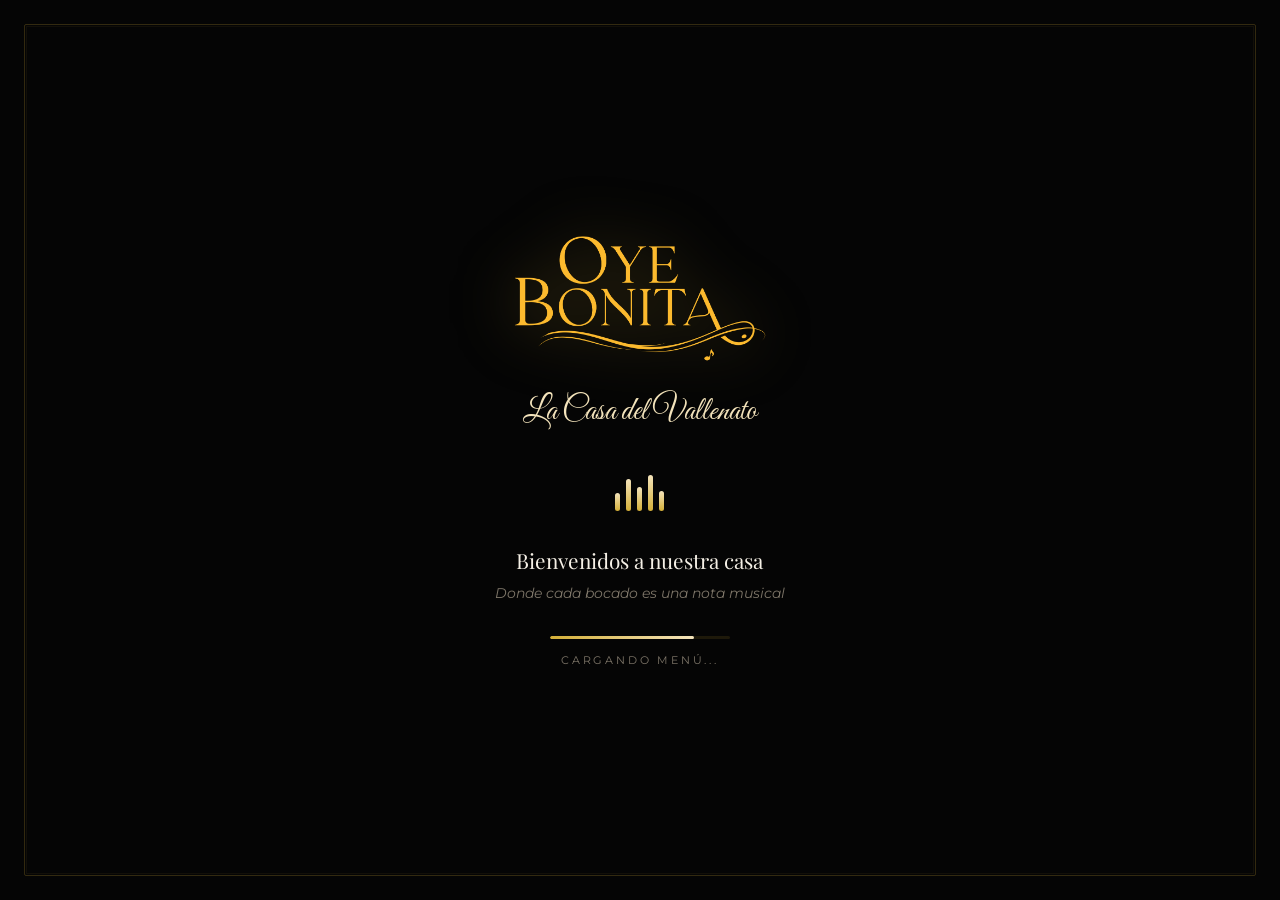
==== commit 35f7d763: "Quitar Burger Tour, agregar La Bonita () con etiqueta dorada de ganadora" ====
--- a/index.html
+++ b/index.html
@@ -142,7 +142,7 @@
                         <i class="fas fa-hamburger section-icon" aria-hidden="true"></i>
                         <p class="section-title">Con todo el sabor</p>
                         <h3 class="section-heading">Hamburguesas</h3>
-                        <p class="section-subtitle">Acompañadas de papa a la francesa</p>
+                        <p class="section-subtitle"><span class="hamburguesa-note">Acompañadas de papa a la francesa</span></p>
                         <div class="menu-grid" id="hamburguesas-grid"></div>
                     </div>
                 </section>
@@ -231,21 +231,6 @@
         </div>
     </div>
 
-    <!-- Burger Tour floating button -->
-    <button class="burgertour-float" onclick="openBurgerTour()" aria-label="Burger Tour - Evento Especial">
-        <i class="fas fa-hamburger"></i>
-    </button>
-
-    <!-- Burger Tour Modal -->
-    <div id="burgertour-modal" class="burgertour-modal" onclick="closeBurgerTour(event)">
-        <div class="burgertour-modal-content" onclick="event.stopPropagation()">
-            <button class="burgertour-modal-close" onclick="closeBurgerTour()" aria-label="Cerrar">
-                <i class="fas fa-times"></i>
-            </button>
-            <img src="burgertour.jpeg" alt="Burger Tour - Evento Especial Oye Bonita">
-        </div>
-    </div>
-
     <!-- WhatsApp floating button -->
     <a href="https://wa.me/message/AG5GUP6IYOCTP1" class="whatsapp-float" target="_blank" rel="noopener noreferrer" aria-label="Contáctanos por WhatsApp">
         <i class="fab fa-whatsapp"></i>
@@ -255,22 +240,6 @@
     <script src="data/menu-data.js"></script>
     <script src="script.js"></script>
     <script>
-        function openBurgerTour() {
-            document.getElementById('burgertour-modal').classList.add('active');
-            document.body.style.overflow = 'hidden';
-        }
-        function closeBurgerTour(event) {
-            if (event && event.target !== document.getElementById('burgertour-modal')) return;
-            document.getElementById('burgertour-modal').classList.remove('active');
-            document.body.style.overflow = '';
-        }
-        document.addEventListener('keydown', function(e) {
-            if (e.key === 'Escape') {
-                document.getElementById('burgertour-modal').classList.remove('active');
-                document.body.style.overflow = '';
-            }
-        });
-
         document.addEventListener('DOMContentLoaded', function() {
             const welcomeScreen = document.getElementById('welcome-screen');
             const mainContent = document.getElementById('main-content');
--- a/style.css
+++ b/style.css
@@ -797,6 +797,68 @@
     border-color: rgba(123, 31, 42, 0.4);
 }
 
+.menu-item-award {
+    display: inline-block;
+    margin-left: 10px;
+    padding: 3px 14px;
+    background: linear-gradient(135deg, rgba(212, 175, 55, 0.2), rgba(212, 175, 55, 0.35));
+    color: var(--gold-light);
+    font-family: var(--font-body);
+    font-size: 0.6rem;
+    font-weight: 600;
+    letter-spacing: 0.06em;
+    text-transform: uppercase;
+    border-radius: var(--radius-full);
+    border: 1px solid rgba(212, 175, 55, 0.35);
+    box-shadow: 0 0 6px rgba(212, 175, 55, 0.15);
+    white-space: nowrap;
+    vertical-align: middle;
+    position: relative;
+    overflow: hidden;
+}
+
+.menu-item-award::after {
+    content: '';
+    position: absolute;
+    top: -50%;
+    left: -75%;
+    width: 40%;
+    height: 200%;
+    background: linear-gradient(
+        105deg,
+        transparent 40%,
+        rgba(255, 255, 255, 0.12) 45%,
+        rgba(255, 215, 0, 0.25) 50%,
+        rgba(255, 255, 255, 0.12) 55%,
+        transparent 60%
+    );
+    animation: awardGlint 3s ease-in-out infinite;
+}
+
+@keyframes awardGlint {
+    0% { left: -75%; }
+    40% { left: 120%; }
+    100% { left: 120%; }
+}
+
+.menu-item-award i {
+    margin-right: 4px;
+    font-size: 0.6rem;
+    color: var(--gold);
+}
+
+/* Subtítulo destacado para hamburguesas */
+.hamburguesa-note {
+    display: inline-block;
+    padding: 6px 16px;
+    background: var(--festive-soft);
+    border-left: 3px solid var(--festive);
+    border-radius: 0 var(--radius-sm) var(--radius-sm) 0;
+    color: var(--text);
+    font-weight: 500;
+    font-size: 0.85rem;
+}
+
 /* Highlight */
 .menu-item.highlighted {
     animation: highlightPulse 2s ease-in-out;
@@ -1117,20 +1179,44 @@
     max-height: 90vh;
     transform: scale(0.92);
     transition: transform 0.4s cubic-bezier(0.22, 1, 0.36, 1);
-    border-radius: var(--radius-lg);
+    border-radius: var(--radius-md);
     overflow: hidden;
     box-shadow: 0 20px 60px rgba(0, 0, 0, 0.7), var(--shadow-gold-strong);
-    border: 1px solid var(--gold-border);
+    border: 2px solid var(--gold);
+    background: var(--bg-elevated);
 }
 .burgertour-modal.active .burgertour-modal-content {
     transform: scale(1);
 }
 
-.burgertour-modal-content img {
+.burgertour-modal-frame {
+    border: 1px solid rgba(212, 175, 55, 0.25);
+    margin: 6px;
+    border-radius: calc(var(--radius-md) - 4px);
+    overflow: hidden;
+}
+
+.burgertour-modal-caption {
+    background: linear-gradient(135deg, rgba(212, 175, 55, 0.12), rgba(123, 31, 42, 0.08));
+    padding: 1rem 1.5rem;
+    text-align: center;
+    border-bottom: 1px solid var(--gold-border);
+}
+.burgertour-modal-caption p {
+    font-family: var(--font-display);
+    font-style: italic;
+    font-size: 1.05rem;
+    color: var(--gold-light);
+    margin: 0;
+    letter-spacing: 0.02em;
+    line-height: 1.4;
+}
+
+.burgertour-modal-image {
     display: block;
     width: 100%;
     height: auto;
-    max-height: 85vh;
+    max-height: 75vh;
     object-fit: contain;
 }
 
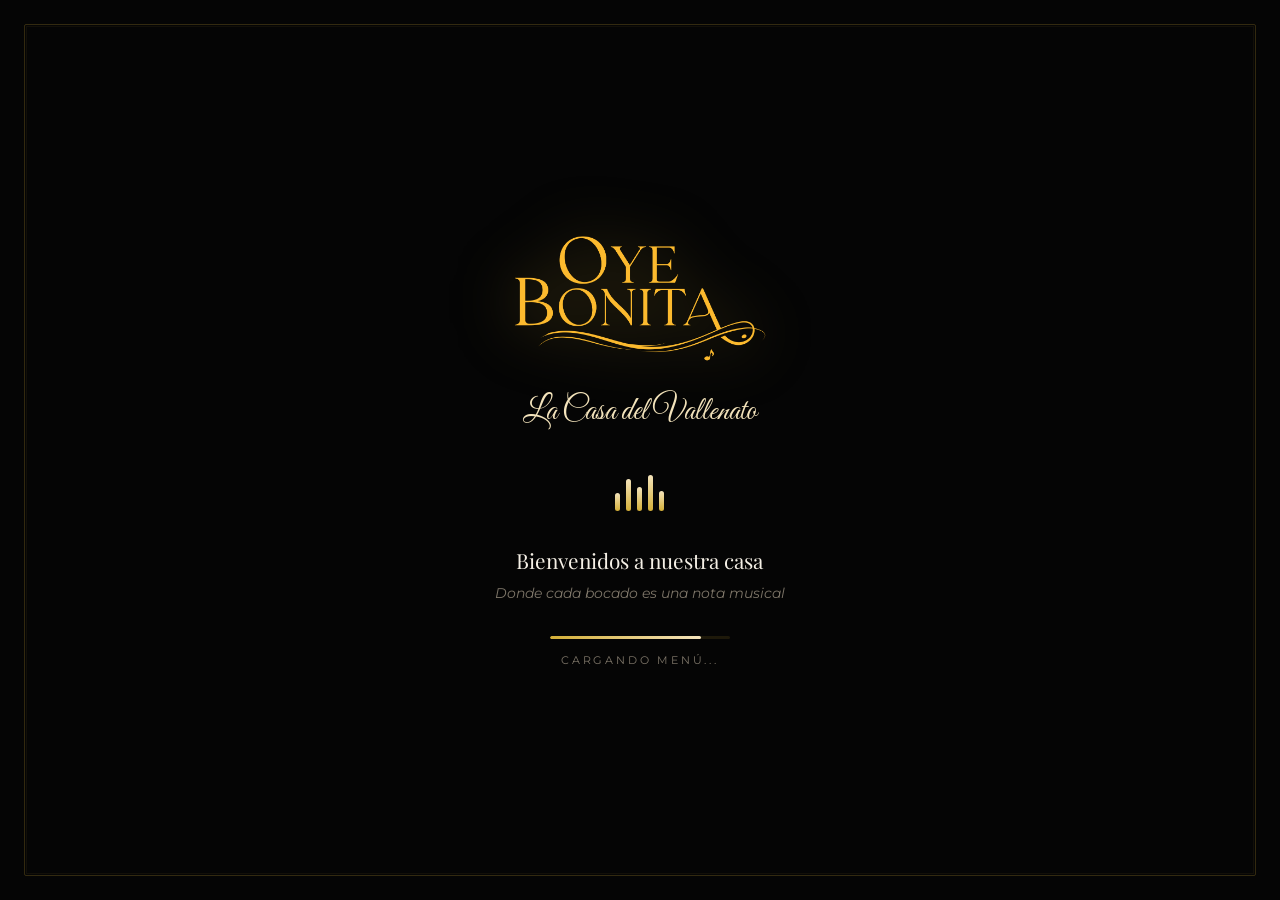
==== commit 813c62d7: "final version" ====
--- a/index.html
+++ b/index.html
@@ -20,8 +20,7 @@
     <link rel="stylesheet" href="style.css">
     <link rel="stylesheet" href="https://cdnjs.cloudflare.com/ajax/libs/font-awesome/6.4.0/css/all.min.css" integrity="sha512-iecdLmaskl7CVkqkXNQ/ZH/XLlvWZOJyj7Yy7tcenmpD1ypASozpmT/E0iPtmFIB46ZmdtAc9eNBvH0H/ZpiBw==" crossorigin="anonymous" referrerpolicy="no-referrer">
 
-    <link rel="icon" type="image/x-icon" href="assets/images/favicon.ico">
-    <link rel="apple-touch-icon" href="assets/images/apple-touch-icon.png">
+    <link rel="icon" type="image/svg+xml" href="data:image/svg+xml,%3Csvg xmlns='http://www.w3.org/2000/svg' viewBox='0 0 100 100'%3E%3Ctext y='.9em' font-size='90'%3E🎵%3C/text%3E%3C/svg%3E">
 </head>
 <body>
     <!-- Pantalla de bienvenida -->
--- a/style.css
+++ b/style.css
@@ -1103,150 +1103,6 @@
 }
 
 /* ============================================
-   BURGER TOUR
-   ============================================ */
-.burgertour-float {
-    position: fixed;
-    bottom: 28px;
-    left: 28px;
-    width: 58px;
-    height: 58px;
-    background: linear-gradient(135deg, #E69500, #CC4400);
-    color: #fff;
-    border-radius: 50%;
-    display: flex;
-    align-items: center;
-    justify-content: center;
-    font-size: 26px;
-    box-shadow: 0 4px 20px rgba(230, 149, 0, 0.45);
-    transition: all 0.3s ease;
-    z-index: 998;
-    border: 2px solid rgba(255, 255, 255, 0.15);
-    cursor: pointer;
-}
-.burgertour-float::after {
-    content: 'BURGER TOUR';
-    position: absolute;
-    left: 68px;
-    white-space: nowrap;
-    font-family: var(--font-body);
-    font-size: 0.6rem;
-    font-weight: 700;
-    letter-spacing: 0.2em;
-    color: var(--gold-light);
-    background: rgba(5, 5, 5, 0.85);
-    backdrop-filter: blur(8px);
-    padding: 5px 12px;
-    border-radius: var(--radius-full);
-    border: 1px solid var(--gold-border);
-    opacity: 0;
-    transform: translateX(-10px);
-    transition: all 0.3s ease;
-    pointer-events: none;
-}
-.burgertour-float:hover::after {
-    opacity: 1;
-    transform: translateX(0);
-}
-.burgertour-float:hover {
-    transform: scale(1.1);
-    box-shadow: 0 6px 28px rgba(230, 149, 0, 0.7);
-    background: linear-gradient(135deg, #CC4400, #A83400);
-}
-
-.burgertour-modal {
-    position: fixed;
-    inset: 0;
-    background: rgba(5, 5, 5, 0.93);
-    backdrop-filter: blur(10px);
-    z-index: 10000;
-    display: flex;
-    align-items: center;
-    justify-content: center;
-    opacity: 0;
-    pointer-events: none;
-    transition: opacity 0.35s ease;
-    padding: 1.5rem;
-}
-.burgertour-modal.active {
-    opacity: 1;
-    pointer-events: all;
-}
-
-.burgertour-modal-content {
-    position: relative;
-    max-width: 90vw;
-    max-height: 90vh;
-    transform: scale(0.92);
-    transition: transform 0.4s cubic-bezier(0.22, 1, 0.36, 1);
-    border-radius: var(--radius-md);
-    overflow: hidden;
-    box-shadow: 0 20px 60px rgba(0, 0, 0, 0.7), var(--shadow-gold-strong);
-    border: 2px solid var(--gold);
-    background: var(--bg-elevated);
-}
-.burgertour-modal.active .burgertour-modal-content {
-    transform: scale(1);
-}
-
-.burgertour-modal-frame {
-    border: 1px solid rgba(212, 175, 55, 0.25);
-    margin: 6px;
-    border-radius: calc(var(--radius-md) - 4px);
-    overflow: hidden;
-}
-
-.burgertour-modal-caption {
-    background: linear-gradient(135deg, rgba(212, 175, 55, 0.12), rgba(123, 31, 42, 0.08));
-    padding: 1rem 1.5rem;
-    text-align: center;
-    border-bottom: 1px solid var(--gold-border);
-}
-.burgertour-modal-caption p {
-    font-family: var(--font-display);
-    font-style: italic;
-    font-size: 1.05rem;
-    color: var(--gold-light);
-    margin: 0;
-    letter-spacing: 0.02em;
-    line-height: 1.4;
-}
-
-.burgertour-modal-image {
-    display: block;
-    width: 100%;
-    height: auto;
-    max-height: 75vh;
-    object-fit: contain;
-}
-
-.burgertour-modal-close {
-    position: absolute;
-    top: 14px;
-    right: 14px;
-    width: 40px;
-    height: 40px;
-    background: rgba(5, 5, 5, 0.8);
-    backdrop-filter: blur(6px);
-    border: 1px solid var(--gold-border);
-    border-radius: 50%;
-    color: var(--gold-light);
-    font-size: 1.15rem;
-    cursor: pointer;
-    display: flex;
-    align-items: center;
-    justify-content: center;
-    transition: all 0.3s ease;
-    z-index: 2;
-}
-.burgertour-modal-close:hover {
-    background: var(--gold);
-    color: #050505;
-    border-color: var(--gold);
-    transform: rotate(90deg);
-}
-
-/* ============================================
    RESPONSIVE
    ============================================ */
 @media (max-width: 768px) {
@@ -1302,14 +1158,11 @@
     .menu-item-description { font-size: 0.78rem; }
     .menu-item-price { font-size: 1.05rem; min-width: 80px; }
 
-    .burgertour-float {
-        width: 50px;
-        height: 50px;
-        font-size: 22px;
-        bottom: 20px;
-        left: 20px;
+    .menu-item-award {
+        display: block;
+        margin-left: 0;
+        margin-top: 4px;
     }
-    .burgertour-float::after { display: none; }
 
     .whatsapp-float {
         width: 50px;
